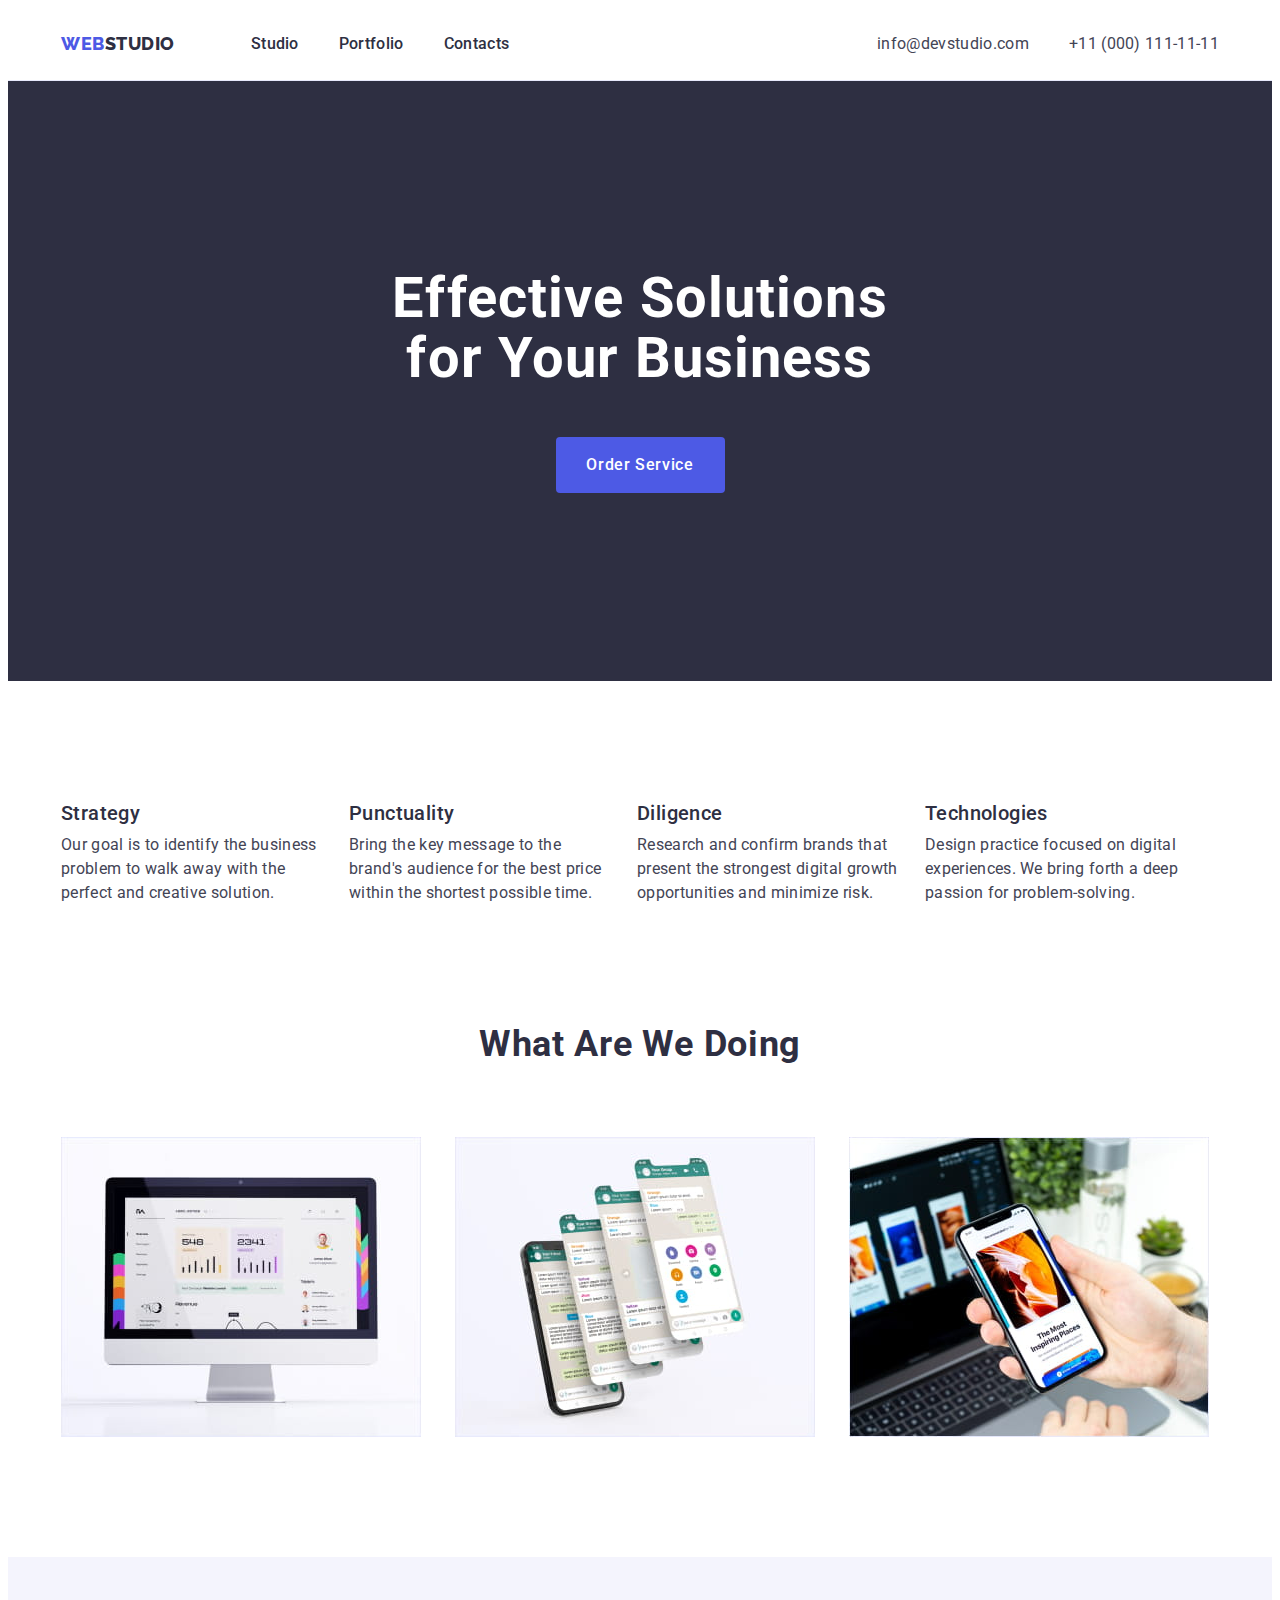
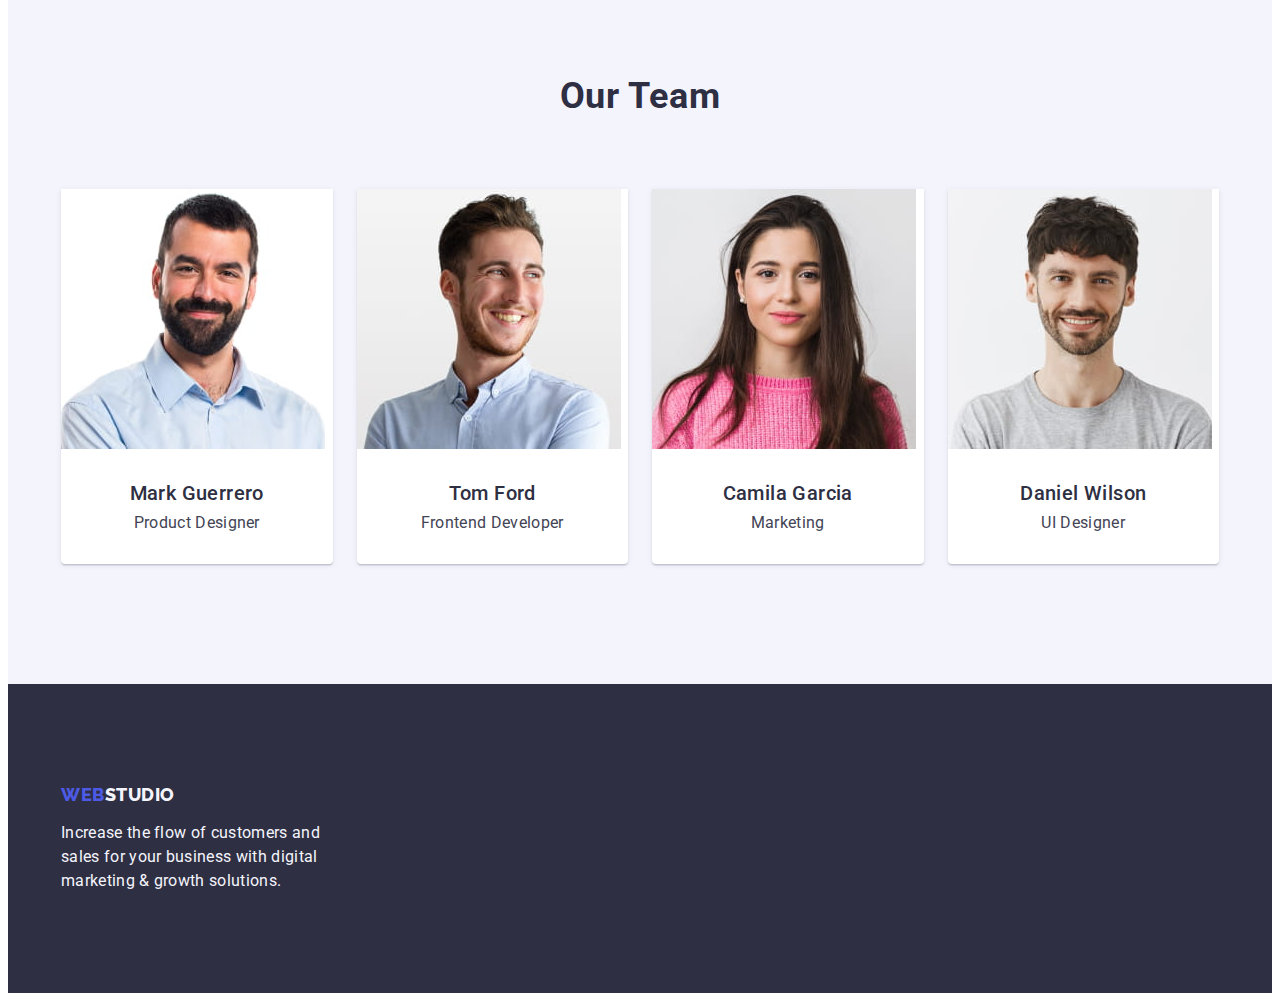
==== index.html @ 59b55475 "Initial commit" ====
<!DOCTYPE html>
<html lang="en">
  <head>
    <meta charset="UTF-8" />
    <meta http-equiv="X-UA-Compatible" content="IE=edge" />
    <meta name="viewport" content="width=device-width, initial-scale=1.0" />
    <title>Effective Solutions for Your Business</title>
    <link
      rel="stylesheet"
      href="https://cdnjs.cloudflare.com/ajax/libs/modern-normalize/1.1.0/modern-normalize.min.css"
      integrity="sha512-wpPYUAdjBVSE4KJnH1VR1HeZfpl1ub8YT/NKx4PuQ5NmX2tKuGu6U/JRp5y+Y8XG2tV+wKQpNHVUX03MfMFn9Q=="
      crossorigin="anonymous"
      referrerpolicy="no-referrer"
    />
    <!-- Font styles -->
    <link rel="preconnect" href="https://fonts.googleapis.com" />
    <link rel="preconnect" href="https://fonts.gstatic.com" crossorigin />
    <link
      href="https://fonts.googleapis.com/css2?family=Raleway:wght@800&family=Roboto:wght@400;500;700;900&display=swap"
      rel="stylesheet"
    />
    <!-- Custom styles -->
    <link rel="stylesheet" href="./css/styles.css" />
  </head>
  <body>
    <!-- Header section -->
    <header class="header-page">
      <div class="container site-nav">
        <nav class="header-nav">
          <a href="./index.html" class="header-nav-logo logo link"
            >Web<span class="logo-part">Studio</span></a
          >
          <ul class="header-nav-menu list">
            <li class="item">
              <a href="./index.html" class="link unit unit-address unit-menu">Studio</a>
            </li>
            <li class="item">
              <a href="./portfolio.html" class="link unit unit-address unit-menu">Portfolio</a>
            </li>
            <li class="item">
              <a href="" class="link unit unit-address unit-menu">Contacts</a>
            </li>
          </ul>
        </nav>
        <address class="unit-info">
          <ul class="list adr-list">
            <li class="item">
              <a href="mailto:info@devstudio.com" class="link unit unit-info-item"
                >info@devstudio.com</a
              >
            </li>
            <li class="item">
              <a href="tel:+110001111111" class="link unit unit-info-item">+11 (000) 111-11-11</a>
            </li>
          </ul>
        </address>
      </div>
    </header>
    <main>
      <!-- Hero section -->
      <section class="hero">
        <div class="container">
          <h1 class="main-header">Effective Solutions for Your Business</h1>
          <button type="button" class="main-btn">Order Service</button>
        </div>
      </section>
      <!-- Benefits section -->
      <section class="benefits">
        <div class="container">
          <h2 class="subtitle visually-hidden"> Our benefits </h2>
          <ul class="list benefits-list">
            <li class="item">
              <h3 class="benefits-title">Strategy</h3>
              <p class="benefit-unit">
                Our goal is to identify the business problem to walk away with the perfect and
                creative solution.
              </p>
            </li>
            <li class="item">
              <h3 class="benefits-title">Punctuality</h3>
              <p class="benefit-unit">
                Bring the key message to the brand's audience for the best price within the shortest
                possible time.
              </p>
            </li>
            <li class="item">
              <h3 class="benefits-title">Diligence</h3>
              <p class="benefit-unit">
                Research and confirm brands that present the strongest digital growth opportunities
                and minimize risk.
              </p>
            </li>
            <li class="item">
              <h3 class="benefits-title">Technologies</h3>
              <p class="benefit-unit">
                Design practice focused on digital experiences. We bring forth a deep passion for
                problem-solving.
              </p>
            </li>
          </ul>
        </div>
      </section>
      <!-- About section -->
      <section class="about">
        <div class="container">
          <h2 class="subtitle">What are we doing</h2>
          <ul class="list about-list">
            <li class="item">
              <img src="./images/about_section/img1.jpg" alt="Monoblock" width="360" height="300" />
            </li>
            <li class="item">
              <img src="./images/about_section/img2.jpg" alt="Phone" width="360" height="300" />
            </li>
            <li class="item">
              <img src="./images/about_section/img3.jpg" alt="Notebook" width="360" height="300" />
            </li>
          </ul>
        </div>
      </section>
      <!-- Team section -->
      <section class="team">
        <div class="container">
          <h2 class="subtitle">Our Team</h2>
          <ul class="list team-list">
            <li class="item">
              <img src="./images/our_team/img1.jpg" alt="Mark Guerrero" width="264" height="260" />
              <div class="team-card">
                <h3 class="photo-name">Mark Guerrero</h3>
                <p class="photo-desc-team">Product Designer</p>
              </div>
            </li>
            <li class="item">
              <img src="./images/our_team/img2.jpg" alt="Tom Ford" width="264" height="260" />
              <div class="team-card">
                <h3 class="photo-name">Tom Ford</h3>
                <p class="photo-desc-team">Frontend Developer</p>
              </div>
            </li>
            <li class="item">
              <img src="./images/our_team/img3.jpg" alt="amila Garcia" width="264" height="260" />
              <div class="team-card">
                <h3 class="photo-name">Camila Garcia</h3>
                <p class="photo-desc-team">Marketing</p>
              </div>
            </li>
            <li class="item">
              <img src="./images/our_team/img4.jpg" alt="Daniel Wilson" width="264" height="260" />
              <div class="team-card">
                <h3 class="photo-name">Daniel Wilson</h3>
                <p class="photo-desc-team">UI Designer</p>
              </div>
            </li>
          </ul>
        </div>
      </section>
    </main>
    <!-- Footer section -->
    <footer class="page-bottom">
      <div class="container">
        <a href="./index.html" class="logo-bottom link"
          >Web<span class="logo-part-bottom">Studio</span></a
        >
        <p class="footer-text">
          Increase the flow of customers and sales for your business with digital marketing & growth
          solutions.
        </p>
      </div>
    </footer>
  </body>
</html>
---- css/styles.css ----
:root {
  /* Fonts */
  --primary-font: 'Roboto', sans-serif;
  --secondary-font: 'Raleway', sans-serif;

  /* Color */
  --main-txt-cl: #434455;
  --subtitle-cl: #2e2f42;
  --logo-part-cl: #4d5ae5;
  --main-bg-cl: #fff;
  --supporting-bg-cl: #2e2f42;
  --secondary-bg-cl: #f4f4fd;
  --main-header-cl: #fff;
  --accent-txt-cl: #404bbf;
  --secondary-fon-color: #e7e9fc;
}

h1,
h2,
h3,
h4,
h5,
h6,
p {
  margin: 0;
}
ul {
  padding: 0;
  margin: 0;
  list-style: none;
}
img {
  display: block;
  max-width: 100%;
}
/* Base styles */
body {
  font-family: 'Roboto', sans-serif;
  font-weight: 400;
  font-size: 16px;
  line-height: 1.5;
  letter-spacing: 0.02em;

  color: var(--main-txt-cl);
  background-color: var(--main-bg-cl);
}

/* Background colors */
.hero {
  padding: 188px 0;
  text-align: center;
  background-color: var(--supporting-bg-cl);
}

.team {
  padding-top: 120px;
  padding-bottom: 120px;
  background-color: var(--secondary-bg-cl);
}

.page-bottom {
  padding-top: 100px;
  padding-bottom: 100px;
  background-color: var(--supporting-bg-cl);
  color: var(--secondary-bg-cl);
}

/* Logo */
.logo {
  display: inline-block;
  text-transform: uppercase;
  font-family: var(--secondary-font);
  font-weight: 800;
  font-size: 18px;
  line-height: 1.17;
  align-items: center;
  letter-spacing: 0.03em;
  color: var(--logo-part-cl);
}

.logo-bottom {
  display: inline-block;
  text-transform: uppercase;
  font-family: var(--secondary-font);
  font-weight: 800;
  font-size: 18px;
  line-height: 1.17;
  align-items: center;
  letter-spacing: 0.03em;
  color: var(--logo-part-cl);
  margin-bottom: 16px;
}
.logo-part {
  color: var(--subtitle-cl);
}

.logo-part-bottom {
  display: inline-block;

  text-transform: uppercase;
  font-family: 'Raleway', sans-serif;
  font-weight: 800;
  font-size: 18px;
  line-height: 1.17;
  letter-spacing: 0.03em;
  color: var(--secondary-bg-cl);
}

/* Menu */
.unit-menu {
  font-weight: 500;
  line-height: 1.5;
  color: var(--subtitle-cl);
  text-decoration: none;
  font-style: normal;
  padding-top: 24px;
  padding-bottom: 24px;
}

.unit-info {
  font-style: normal;
  text-decoration: none;
  color: inherit;
}

.unit-info-item {
  font-style: normal;
  text-decoration: none;
  color: inherit;
}

.unit-info-item:hover,
.unit-info-item:focus,
.unit-menu:hover,
.unit-menu:focus {
  color: var(--accent-txt-cl);
}

/* Benefits */
.benefit-unit {
  width: 264px;
  font-size: 16px;
}

/* Buttons */
.main-btn {
  display: block;
  margin: 0 auto;

  font-family: 'Roboto', sans-serif;
  font-style: normal;
  font-weight: 500;
  font-size: 16px;
  line-height: 1.5;
  letter-spacing: 0.04em;

  background-color: var(--logo-part-cl);
  color: var(--main-bg-cl);

  min-width: 169px;
  height: 56px;
  border: none;
  border-radius: 4px;
  cursor: pointer;
}

.main-btn:hover,
.main-btn:focus {
  background-color: var(--accent-txt-cl);
}

.filter-btn {
  padding: 12px 24px;
  font-family: inherit;
  cursor: pointer;
  background-color: var(--secondary-bg-cl);
  font-weight: 500;
  font-size: 16px;
  line-height: 1.5;
  align-items: center;
  text-align: center;
  letter-spacing: 0.04em;
  color: var(--logo-part-cl);
  border: 1px solid var(--secondary-fon-color);
  border-radius: 4px;
}

.filter-btn:hover,
.filter-btn:focus,
.filter-btn:active {
  border: 1px solid transparent;
  background-color: var(--accent-txt-cl);
  color: var(--main-bg-cl);
}

.list {
  list-style: none;
  padding: 0;
  margin: 0;
}

/* Main content */

.main-header {
  max-width: 496px;
  margin: 0 auto 48px;
  font-weight: 700;
  font-size: 56px;
  line-height: 1.07;
  text-align: center;
  letter-spacing: 0.02em;
  color: var(--main-header-cl);
}

.subtitle {
  margin-bottom: 72px;
  font-weight: 700;
  font-size: 36px;
  line-height: 1.11;
  text-align: center;
  letter-spacing: 0.02em;
  text-transform: capitalize;
  color: var(--subtitle-cl);
}
.benefits-title {
  margin-bottom: 8px;
  font-weight: 500;
  font-size: 20px;
  line-height: 1.2;
  letter-spacing: 0.02em;
  color: var(--subtitle-cl);
}

/* Team */

.photo-name {
  margin-bottom: 8px;
  font-weight: 500;
  font-size: 20px;
  line-height: 1.2;
  text-align: center;
  letter-spacing: 0.02em;
  color: var(--subtitle-cl);
}

.photo-desc-team {
  text-align: center;
}

/* Footer */
.footer-text {
  width: 264px;
  color: #f4f4fd;
  font-size: 16px;
  line-height: 1.5;
  letter-spacing: 0.02em;
}

/* Portfolio */
.portfolio-photo-title {
  color: #2e2f42;
  font-weight: 500;
  font-size: 20px;
  line-height: 1.2;
  letter-spacing: 0.02em;
  margin-bottom: 8px;
}
.portfolio-photo-type {
  font-size: 16px;
  line-height: 1.5;
  letter-spacing: 0.02em;
  color: var(--main-txt-cl);
}

.link {
  text-decoration: none;
}

.container {
  max-width: 1158px;
  padding: 0 15px;
  margin: 0 auto;
}

.header-nav-logo {
  display: block;
  margin-right: 76px;
}

.header-page {
  border-bottom: 1px solid var(--secondary-fon-color);
}

.site-nav {
  display: flex;
  justify-content: space-between;
}

.header-nav {
  display: flex;
  align-items: center;
  margin-right: 332px;
}

.header-nav-menu {
  display: flex;
}

.header-nav-menu .item:not(:last-child) {
  margin-right: 40px;
}
.header-nav-menu.link {
  font-weight: 500;
}
.adr-list {
  display: flex;
}

.adr-list .link {
  display: block;
  padding-top: 24px;
  padding-bottom: 24px;
}

.benefits {
  padding: 120px 0;
}

.benefits-list {
  display: flex;
  /* gap: 24px; */
}

.benefits-list .item:not(:last-child) {
  margin-right: 24px;
}

.benefits-list .item {
  width: calc((100% -72px) / 4);
}

.about {
  padding-bottom: 120px;
}

.about-list {
  display: flex;
  gap: 24px;
}

.about-list .item {
  width: calc((100% - 48px) / 3);
}

.team-list {
  display: flex;
  gap: 24px;
}

.team-list .item {
  width: calc((100% - 72px) / 4);
  background-color: var(--main-bg-cl);

  box-shadow: 0px 1px 6px rgba(46, 47, 66, 0.08), 0px 1px 1px rgba(46, 47, 66, 0.16),
    0px 2px 1px rgba(46, 47, 66, 0.08);
  border-radius: 0px 0px 4px 4px;
}

.team-card {
  padding: 32px 16px;

  font-weight: 400;
  font-size: 16px;
  line-height: 1.2;
  letter-spacing: 0.02em;
  text-align: center;

  color: var(--primary-text-color);
}

.logo-footer {
  display: inline-block;
  margin-bottom: 16px;
  text-transform: uppercase;
  font-family: 'Raleway', sans-serif;
  font-weight: 800;
  font-size: 18px;
  line-height: 1.17;
  letter-spacing: 0.03em;
  color: var(--logo-part-cl);
}

.portfolio {
  padding-top: 96px;
  padding-bottom: 120px;

  background-color: var(--main-bg-cl);
}

.filter-list {
  display: flex;
  justify-content: center;
  gap: 24px;
  margin-bottom: 72px;
}

.works-list {
  display: flex;
  flex-wrap: wrap;
  column-gap: 24px;
  row-gap: 48px;
}

.works-list > .item {
  width: calc((100% - 48px) / 3);
}

.works-info {
  padding: 32px 16px;

  border: 1px solid var(--secondary-fon-color);
  border-top: none;

  background-color: var(--main-header-cl);
}

.adr-list .item:not(:last-child) {
  margin-right: 40px;
}

.visually-hidden {
  position: absolute;
  white-space: nowrap;
  width: 1px;
  height: 1px;
  overflow: hidden;
  border: 0;
  padding: 0;
  clip: rect(0 0 0 0);
  clip-path: inset(50%);
  margin: -1px;
}
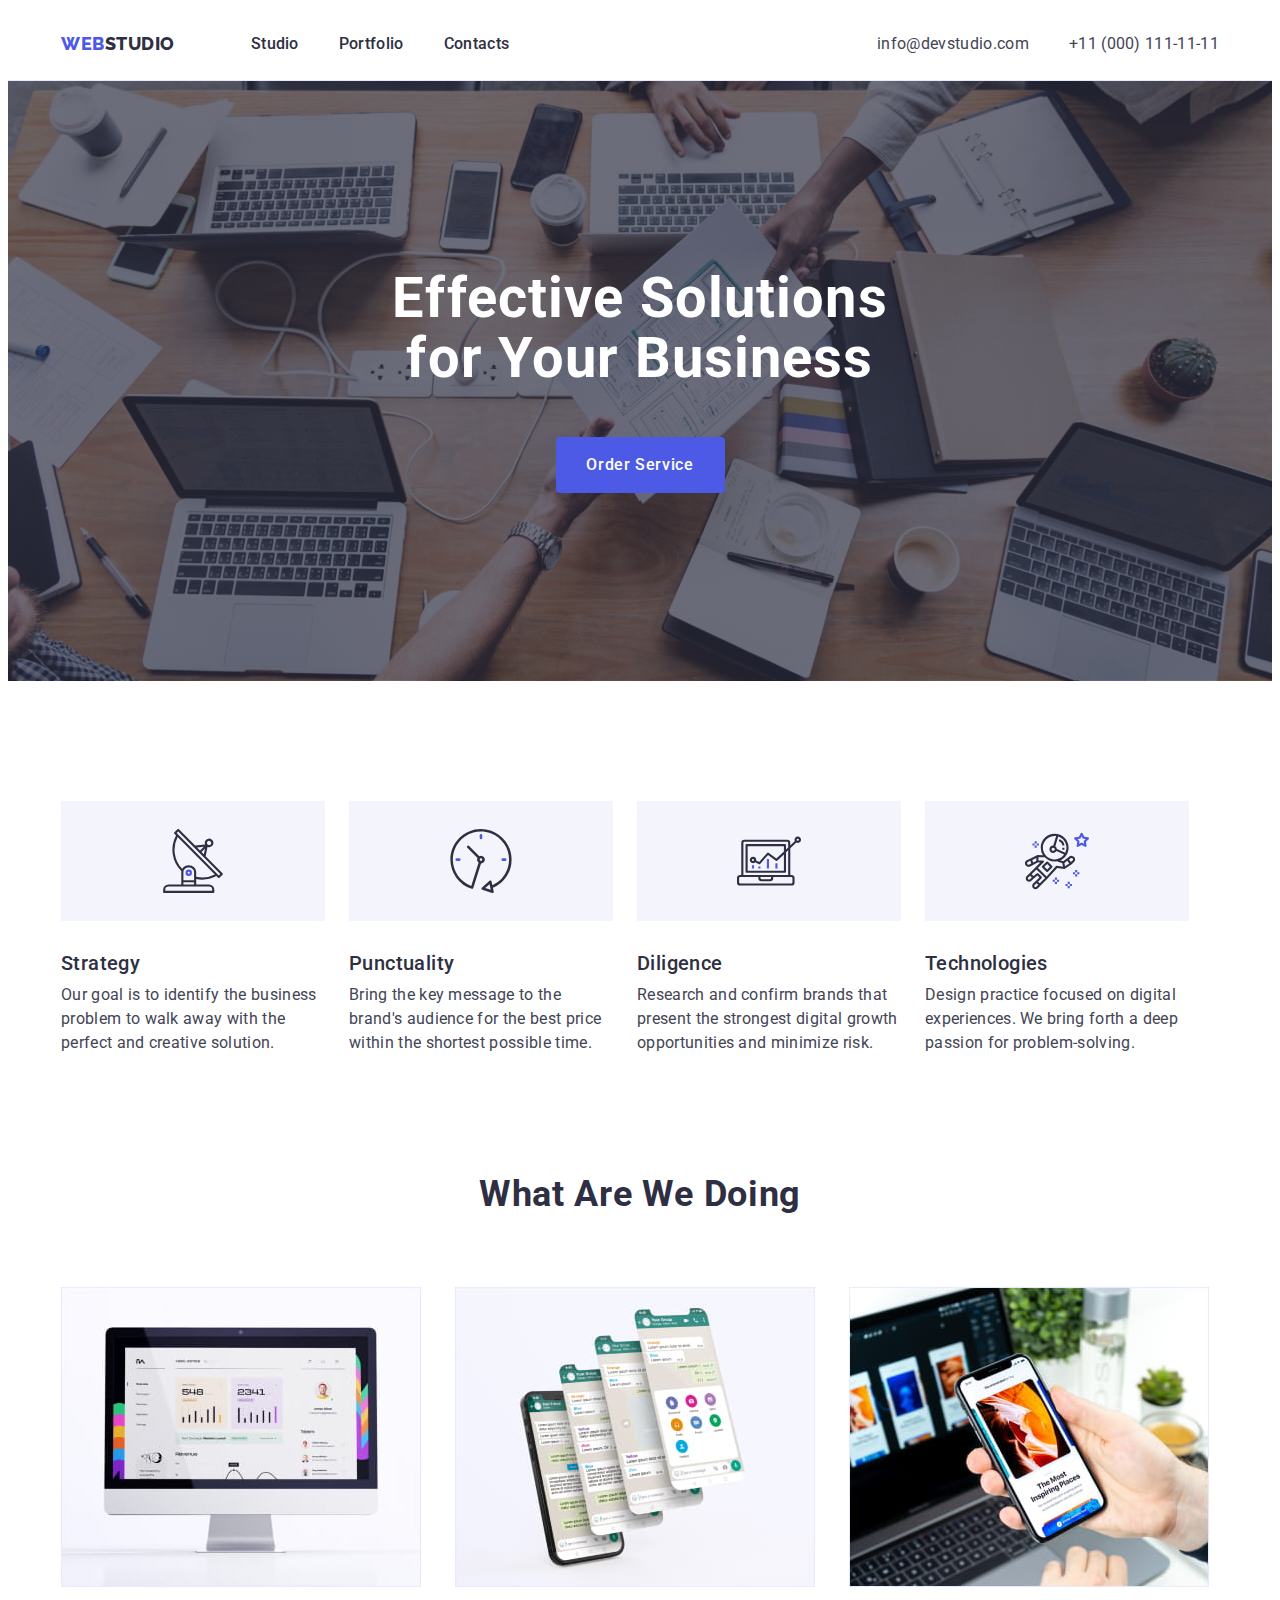
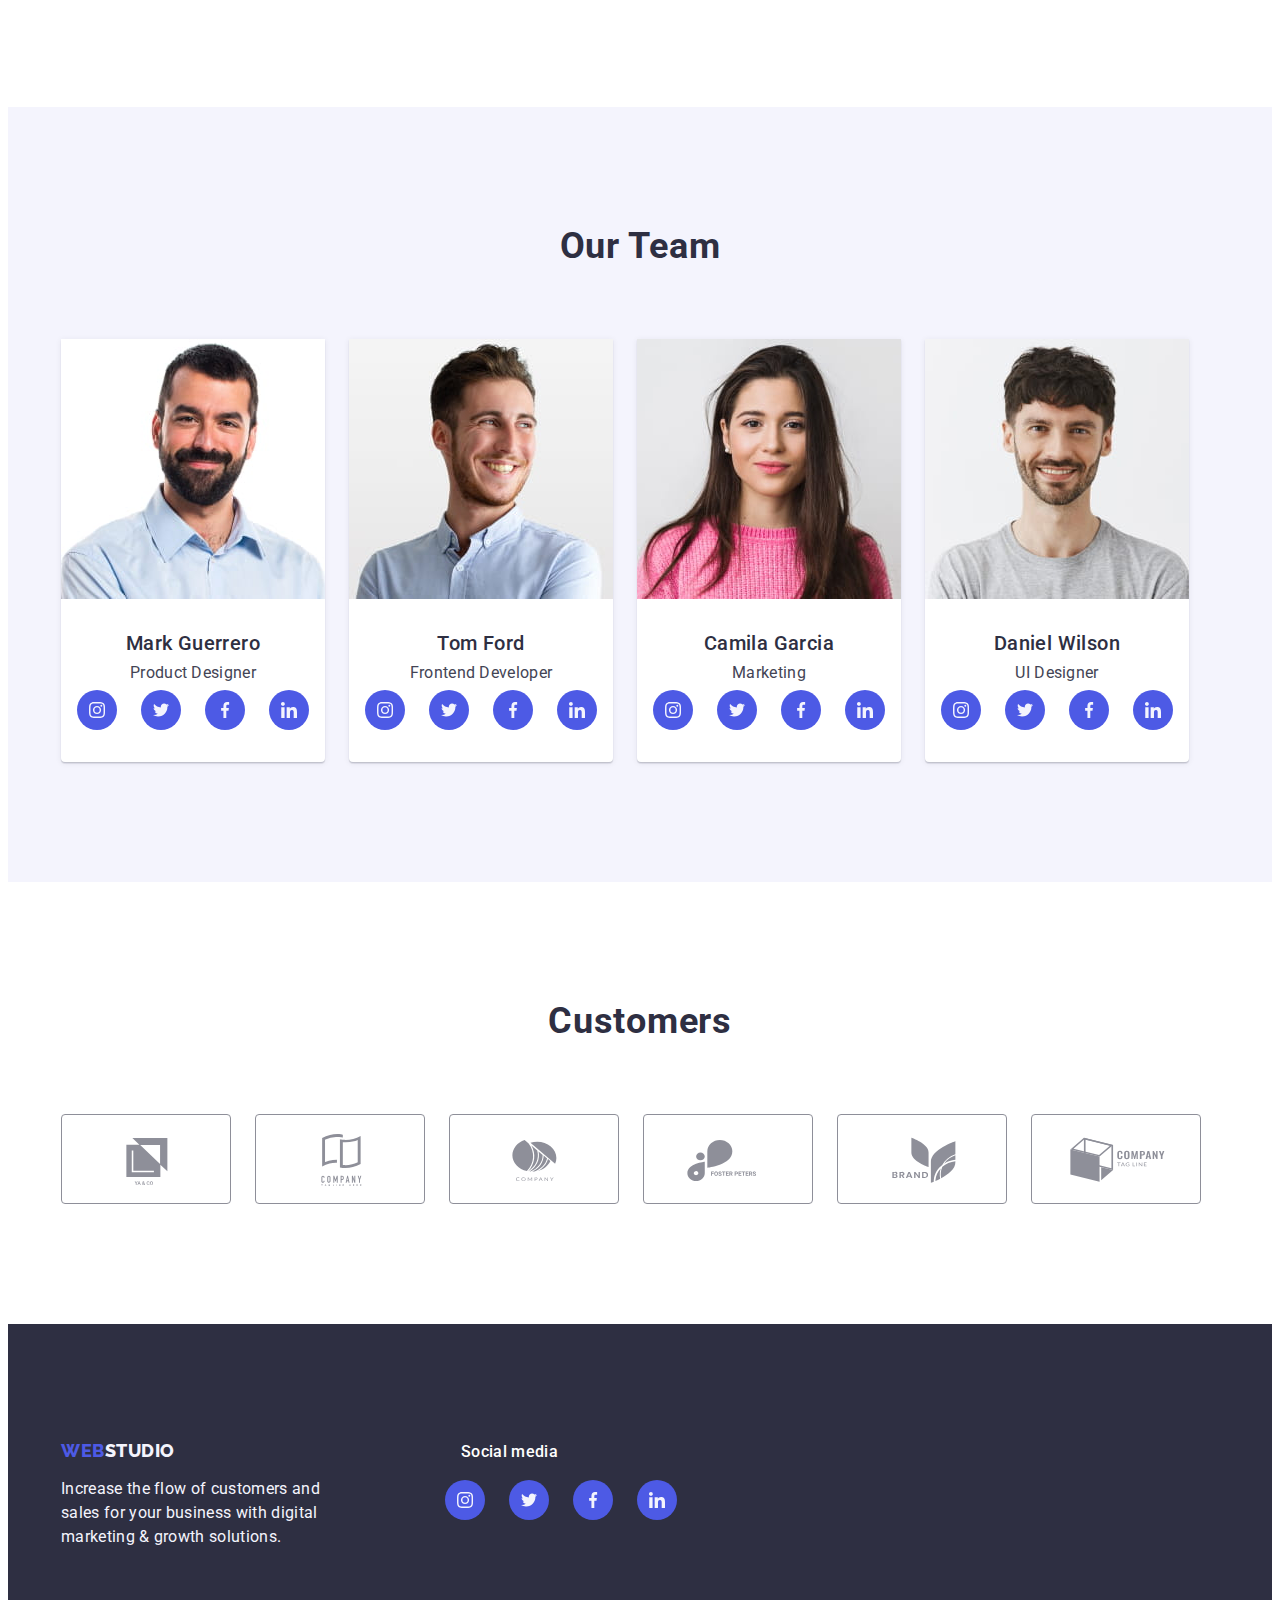
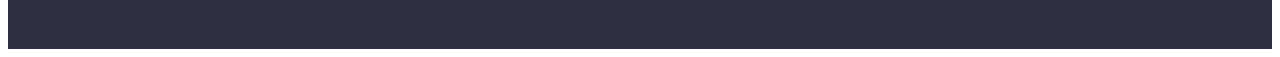
==== commit 8410c394: "update10" ====
--- a/index.html
+++ b/index.html
@@ -70,6 +70,11 @@
           <h2 class="subtitle visually-hidden"> Our benefits </h2>
           <ul class="list benefits-list">
             <li class="item">
+              <div class="features-box">
+                <svg class="benefits-logo" width="64" height="64">
+                  <use href="./images/icons.svg#antenna"></use>
+                </svg>
+              </div>
               <h3 class="benefits-title">Strategy</h3>
               <p class="benefit-unit">
                 Our goal is to identify the business problem to walk away with the perfect and
@@ -77,6 +82,11 @@
               </p>
             </li>
             <li class="item">
+              <div class="features-box">
+                <svg class="benefits-logo" width="64" height="64">
+                  <use href="./images/icons.svg#clock"></use>
+                </svg>
+              </div>
               <h3 class="benefits-title">Punctuality</h3>
               <p class="benefit-unit">
                 Bring the key message to the brand's audience for the best price within the shortest
@@ -84,6 +94,11 @@
               </p>
             </li>
             <li class="item">
+              <div class="features-box">
+                <svg class="benefits-logo" width="64" height="64">
+                  <use href="./images/icons.svg#diagram"></use>
+                </svg>
+              </div>
               <h3 class="benefits-title">Diligence</h3>
               <p class="benefit-unit">
                 Research and confirm brands that present the strongest digital growth opportunities
@@ -91,6 +106,11 @@
               </p>
             </li>
             <li class="item">
+              <div class="features-box">
+                <svg class="benefits-logo" width="64" height="64">
+                  <use href="./images/icons.svg#astronaut"></use>
+                </svg>
+              </div>
               <h3 class="benefits-title">Technologies</h3>
               <p class="benefit-unit">
                 Design practice focused on digital experiences. We bring forth a deep passion for
@@ -122,33 +142,287 @@
         <div class="container">
           <h2 class="subtitle">Our Team</h2>
           <ul class="list team-list">
-            <li class="item">
+            <li class="team-item">
               <img src="./images/our_team/img1.jpg" alt="Mark Guerrero" width="264" height="260" />
               <div class="team-card">
                 <h3 class="photo-name">Mark Guerrero</h3>
                 <p class="photo-desc-team">Product Designer</p>
-              </div>
-            </li>
-            <li class="item">
+                <ul class="social-list">
+                  <li class="socials-item">
+                    <a
+                      class="socials-link link"
+                      href="https://www.instagram.com/"
+                      target="_blank"
+                      rel="noopener noreferrer"
+                      aria-label="Instagram"
+                    >
+                      <svg class="team-social-icon" wight="16" height="16">
+                        <use href="./images/icons.svg#instagram"></use>
+                      </svg>
+                    </a>
+                  </li>
+                  <li class="socials-item">
+                    <a
+                      class="socials-link link"
+                      href="https://twitter.com/"
+                      target="_blank"
+                      rel="noopener noreferrer"
+                      aria-label="Twitter"
+                    >
+                      <svg class="team-social-icon" wight="16" height="16">
+                        <use href="./images/icons.svg#twitter"></use>
+                      </svg>
+                    </a>
+                  </li>
+                  <li class="socials-item">
+                    <a
+                      class="socials-link link"
+                      href="https://www.facebook.com/"
+                      target="_blank"
+                      rel="noopener noreferrer"
+                      aria-label="Facebook"
+                    >
+                      <svg class="team-social-icon" wight="16" height="16">
+                        <use href="./images/icons.svg#facebook"></use>
+                      </svg>
+                    </a>
+                  </li>
+                  <li class="socials-item">
+                    <a
+                      class="socials-link link"
+                      href="https://www.linkedin.com/"
+                      target="_blank"
+                      rel="noopener noreferrer"
+                      aria-label="Linkedin"
+                    >
+                      <svg class="team-social-icon" wight="16" height="16">
+                        <use href="./images/icons.svg#linkedin"></use>
+                      </svg>
+                    </a>
+                  </li>
+                </ul>
+              </div>
+            </li>
+            <li class="team-item">
               <img src="./images/our_team/img2.jpg" alt="Tom Ford" width="264" height="260" />
               <div class="team-card">
                 <h3 class="photo-name">Tom Ford</h3>
                 <p class="photo-desc-team">Frontend Developer</p>
-              </div>
-            </li>
-            <li class="item">
+                <ul class="social-list">
+                  <li class="socials-item">
+                    <a
+                      class="socials-link link"
+                      href="https://www.instagram.com/"
+                      target="_blank"
+                      rel="noopener noreferrer"
+                      aria-label="Instagram"
+                    >
+                      <svg class="team-social-icon" wight="16" height="16">
+                        <use href="./images/icons.svg#instagram"></use>
+                      </svg>
+                    </a>
+                  </li>
+                  <li class="socials-item">
+                    <a
+                      class="socials-link link"
+                      href="https://twitter.com/"
+                      target="_blank"
+                      rel="noopener noreferrer"
+                      aria-label="Twitter"
+                    >
+                      <svg class="team-social-icon" wight="16" height="16">
+                        <use href="./images/icons.svg#twitter"></use>
+                      </svg>
+                    </a>
+                  </li>
+                  <li class="socials-item">
+                    <a
+                      class="socials-link link"
+                      href="https://www.facebook.com/"
+                      target="_blank"
+                      rel="noopener noreferrer"
+                      aria-label="Facebook"
+                    >
+                      <svg class="team-social-icon" wight="16" height="16">
+                        <use href="./images/icons.svg#facebook"></use>
+                      </svg>
+                    </a>
+                  </li>
+                  <li class="socials-item">
+                    <a
+                      class="socials-link link"
+                      href="https://www.linkedin.com/"
+                      target="_blank"
+                      rel="noopener noreferrer"
+                      aria-label="Linkedin"
+                    >
+                      <svg class="team-social-icon" wight="16" height="16">
+                        <use href="./images/icons.svg#linkedin"></use>
+                      </svg>
+                    </a>
+                  </li>
+                </ul>
+              </div>
+            </li>
+            <li class="team-item">
               <img src="./images/our_team/img3.jpg" alt="amila Garcia" width="264" height="260" />
               <div class="team-card">
                 <h3 class="photo-name">Camila Garcia</h3>
                 <p class="photo-desc-team">Marketing</p>
-              </div>
-            </li>
-            <li class="item">
+                <ul class="social-list">
+                  <li class="socials-item">
+                    <a
+                      class="socials-link link"
+                      href="https://www.instagram.com/"
+                      target="_blank"
+                      rel="noopener noreferrer"
+                      aria-label="Instagram"
+                    >
+                      <svg class="team-social-icon" wight="16" height="16">
+                        <use href="./images/icons.svg#instagram"></use>
+                      </svg>
+                    </a>
+                  </li>
+                  <li class="socials-item">
+                    <a
+                      class="socials-link link"
+                      href="https://twitter.com/"
+                      target="_blank"
+                      rel="noopener noreferrer"
+                      aria-label="Twitter"
+                    >
+                      <svg class="team-social-icon" wight="16" height="16">
+                        <use href="./images/icons.svg#twitter"></use>
+                      </svg>
+                    </a>
+                  </li>
+                  <li class="socials-item">
+                    <a
+                      class="socials-link link"
+                      href="https://www.facebook.com/"
+                      target="_blank"
+                      rel="noopener noreferrer"
+                      aria-label="Facebook"
+                    >
+                      <svg class="team-social-icon" wight="16" height="16">
+                        <use href="./images/icons.svg#facebook"></use>
+                      </svg>
+                    </a>
+                  </li>
+                  <li class="socials-item">
+                    <a
+                      class="socials-link link"
+                      href="https://www.linkedin.com/"
+                      target="_blank"
+                      rel="noopener noreferrer"
+                      aria-label="Linkedin"
+                    >
+                      <svg class="team-social-icon" wight="16" height="16">
+                        <use href="./images/icons.svg#linkedin"></use>
+                      </svg>
+                    </a>
+                  </li>
+                </ul>
+              </div>
+            </li>
+            <li class="team-item">
               <img src="./images/our_team/img4.jpg" alt="Daniel Wilson" width="264" height="260" />
               <div class="team-card">
                 <h3 class="photo-name">Daniel Wilson</h3>
                 <p class="photo-desc-team">UI Designer</p>
-              </div>
+                <ul class="social-list">
+                  <li class="socials-item">
+                    <a
+                      class="socials-link link"
+                      href="https://www.instagram.com/"
+                      target="_blank"
+                      rel="noopener noreferrer"
+                      aria-label="Instagram"
+                    >
+                      <svg class="team-social-icon" wight="16" height="16">
+                        <use href="./images/icons.svg#instagram"></use>
+                      </svg>
+                    </a>
+                  </li>
+                  <li class="socials-item">
+                    <a
+                      class="socials-link link"
+                      href="https://twitter.com/"
+                      target="_blank"
+                      rel="noopener noreferrer"
+                      aria-label="Twitter"
+                    >
+                      <svg class="team-social-icon" wight="16" height="16">
+                        <use href="./images/icons.svg#twitter"></use>
+                      </svg>
+                    </a>
+                  </li>
+                  <li class="socials-item">
+                    <a
+                      class="socials-link link"
+                      href="https://www.facebook.com/"
+                      target="_blank"
+                      rel="noopener noreferrer"
+                      aria-label="Facebook"
+                    >
+                      <svg class="team-social-icon" wight="16" height="16">
+                        <use href="./images/icons.svg#facebook"></use>
+                      </svg>
+                    </a>
+                  </li>
+                  <li class="socials-item">
+                    <a
+                      class="socials-link link"
+                      href="https://www.linkedin.com/"
+                      target="_blank"
+                      rel="noopener noreferrer"
+                      aria-label="Linkedin"
+                    >
+                      <svg class="team-social-icon" wight="16" height="16">
+                        <use href="./images/icons.svg#linkedin"></use>
+                      </svg>
+                    </a>
+                  </li>
+                </ul>
+              </div>
+            </li>
+          </ul>
+        </div>
+      </section>
+      <!-- Customers section -->
+      <section class="customers-section">
+        <div class="container">
+          <h2 class="subtitle">Customers</h2>
+          <ul class="customers-list">
+            <li class="customers-item">
+              <svg class="customers-item-link" wight="104" height="56">
+                <use href="./images/icons.svg#logo1"></use>
+              </svg>
+            </li>
+            <li class="customers-item">
+              <svg class="customers-item-link" wight="104" height="56">
+                <use href="./images/icons.svg#logo2"></use>
+              </svg>
+            </li>
+            <li class="customers-item">
+              <svg class="customers-item-link" wight="104" height="56">
+                <use href="./images/icons.svg#logo3"></use>
+              </svg>
+            </li>
+            <li class="customers-item">
+              <svg class="customers-item-link" wight="104" height="56">
+                <use href="./images/icons.svg#logo4"></use>
+              </svg>
+            </li>
+            <li class="customers-item">
+              <svg class="customers-item-link" wight="104" height="56">
+                <use href="./images/icons.svg#logo5"></use>
+              </svg>
+            </li>
+            <li class="customers-item">
+              <svg class="customers-item-link" wight="104" height="56">
+                <use href="./images/icons.svg#logo6"></use>
+              </svg>
             </li>
           </ul>
         </div>
@@ -156,14 +430,73 @@
     </main>
     <!-- Footer section -->
     <footer class="page-bottom">
-      <div class="container">
-        <a href="./index.html" class="logo-bottom link"
-          >Web<span class="logo-part-bottom">Studio</span></a
-        >
-        <p class="footer-text">
-          Increase the flow of customers and sales for your business with digital marketing & growth
-          solutions.
-        </p>
+      <div class="footer-container container">
+        <div class="footer-info">
+          <a href="./index.html" class="logo-bottom link"
+            >Web<span class="logo-part-bottom">Studio</span></a
+          >
+          <p class="footer-text">
+            Increase the flow of customers and sales for your business with digital marketing &
+            growth solutions.
+          </p>
+        </div>
+        <div>
+          <h3 class="footer-social">Social media </h3>
+          <ul class="social-list">
+            <li class="socials-item">
+              <a
+                class="socials-link link"
+                href="https://www.instagram.com/"
+                target="_blank"
+                rel="noopener noreferrer"
+                aria-label="Instagram"
+              >
+                <svg class="team-social-icon" wight="16" height="16">
+                  <use href="./images/icons.svg#instagram"></use>
+                </svg>
+              </a>
+            </li>
+            <li class="socials-item">
+              <a
+                class="socials-link link"
+                href="https://twitter.com/"
+                target="_blank"
+                rel="noopener noreferrer"
+                aria-label="Twitter"
+              >
+                <svg class="team-social-icon" wight="16" height="16">
+                  <use href="./images/icons.svg#twitter"></use>
+                </svg>
+              </a>
+            </li>
+            <li class="socials-item">
+              <a
+                class="socials-link link"
+                href="https://www.facebook.com/"
+                target="_blank"
+                rel="noopener noreferrer"
+                aria-label="Facebook"
+              >
+                <svg class="team-social-icon" wight="16" height="16">
+                  <use href="./images/icons.svg#facebook"></use>
+                </svg>
+              </a>
+            </li>
+            <li class="socials-item">
+              <a
+                class="socials-link link"
+                href="https://www.linkedin.com/"
+                target="_blank"
+                rel="noopener noreferrer"
+                aria-label="Linkedin"
+              >
+                <svg class="team-social-icon" wight="16" height="16">
+                  <use href="./images/icons.svg#linkedin"></use>
+                </svg>
+              </a>
+            </li>
+          </ul>
+        </div>
       </div>
     </footer>
   </body>
--- a/css/styles.css
+++ b/css/styles.css
@@ -13,6 +13,8 @@
   --main-header-cl: #fff;
   --accent-txt-cl: #404bbf;
   --secondary-fon-color: #e7e9fc;
+  --secondary-icon-color: #31d0aa;
+  --gray-icon: #8e8f99;
 }
 
 h1,
@@ -47,9 +49,17 @@
 
 /* Background colors */
 .hero {
+  max-width: 1440px;
+  margin: auto;
+  margin-right: auto;
   padding: 188px 0;
   text-align: center;
   background-color: var(--supporting-bg-cl);
+  background-image: linear-gradient(to right, rgba(46, 47, 66, 0.7), rgba(46, 47, 66, 0.7)),
+    url(../images/hero/peopleoffice.jpg);
+  background-repeat: no-repeat;
+  background-position: center;
+  background-size: cover;
 }
 
 .team {
@@ -167,6 +177,7 @@
 .main-btn:hover,
 .main-btn:focus {
   background-color: var(--accent-txt-cl);
+  box-shadow: 0px 4px 4px rgba(0, 0, 0, 0.15);
 }
 
 .filter-btn {
@@ -191,6 +202,8 @@
   border: 1px solid transparent;
   background-color: var(--accent-txt-cl);
   color: var(--main-bg-cl);
+  box-shadow: 0px 3px 1px rgba(0, 0, 0, 0.1), 0px 2px 1px rgba(0, 0, 0, 0.08),
+    0px 2px 2px rgba(0, 0, 0, 0.12);
 }
 
 .list {
@@ -245,6 +258,7 @@
 
 .photo-desc-team {
   text-align: center;
+  margin-bottom: 8px;
 }
 
 /* Footer */
@@ -357,8 +371,8 @@
   gap: 24px;
 }
 
-.team-list .item {
-  width: calc((100% - 72px) / 4);
+.team-item {
+  width: 264px;
   background-color: var(--main-bg-cl);
 
   box-shadow: 0px 1px 6px rgba(46, 47, 66, 0.08), 0px 1px 1px rgba(46, 47, 66, 0.16),
@@ -367,8 +381,8 @@
 }
 
 .team-card {
-  padding: 32px 16px;
-
+  padding-top: 32px;
+  padding-bottom: 32px;
   font-weight: 400;
   font-size: 16px;
   line-height: 1.2;
@@ -440,3 +454,102 @@
   clip-path: inset(50%);
   margin: -1px;
 }
+
+.works-list .item:hover,
+.works-list .item:focus {
+  box-shadow: 0px 1px 6px rgba(46, 47, 66, 0.08), 0px 1px 1px rgba(46, 47, 66, 0.16),
+    0px 2px 1px rgba(46, 47, 66, 0.08);
+}
+
+.features-box {
+  display: flex;
+  align-items: center;
+  justify-content: center;
+  width: 100%;
+  height: 120px;
+  background-color: var(--secondary-bg-cl);
+  margin-bottom: 30px;
+}
+
+.socials-item {
+  width: 40px;
+  height: 40px;
+}
+
+.socials-link {
+  display: flex;
+  align-items: center;
+  justify-content: center;
+  width: 100%;
+  height: 100%;
+  border-radius: 50%;
+  background-color: var(--logo-part-cl);
+}
+
+.socials-link:hover,
+.socials-link:focus {
+  background-color: var(--secondary-icon-color);
+}
+
+.team-social-icon {
+  fill: var(--secondary-bg-cl);
+}
+
+.social-list {
+  display: flex;
+  gap: 24px;
+  justify-content: center;
+}
+
+.footer-social {
+  font-weight: 500;
+  font-size: 16px;
+  line-height: 24px;
+  letter-spacing: 0.02em;
+  color: var(--main-bg-cl);
+  padding: 16px;
+}
+
+.footer-container {
+  display: flex;
+  gap: 120px;
+  align-items: baseline;
+}
+
+.footer-info {
+}
+
+.customers-section {
+  padding-top: 120px;
+  padding-bottom: 120px;
+}
+
+.customers-item-link {
+  fill: var(--gray-icon);
+}
+
+.customers-list {
+  display: flex;
+  gap: 24px;
+}
+
+.customers-item {
+  width: 168px;
+  height: 88px;
+  display: flex;
+  align-items: center;
+  justify-content: center;
+  border-style: solid;
+  border: 1px solid var(--gray-icon);
+  border-radius: 4px;
+}
+
+.customers-item:hover,
+.customers-item:focus {
+  border: 1px solid var(--accent-txt-cl);
+}
+
+.customers-item-link:hover,
+.customers-item-link:focus {
+  fill: var(--accent-txt-cl);
+}
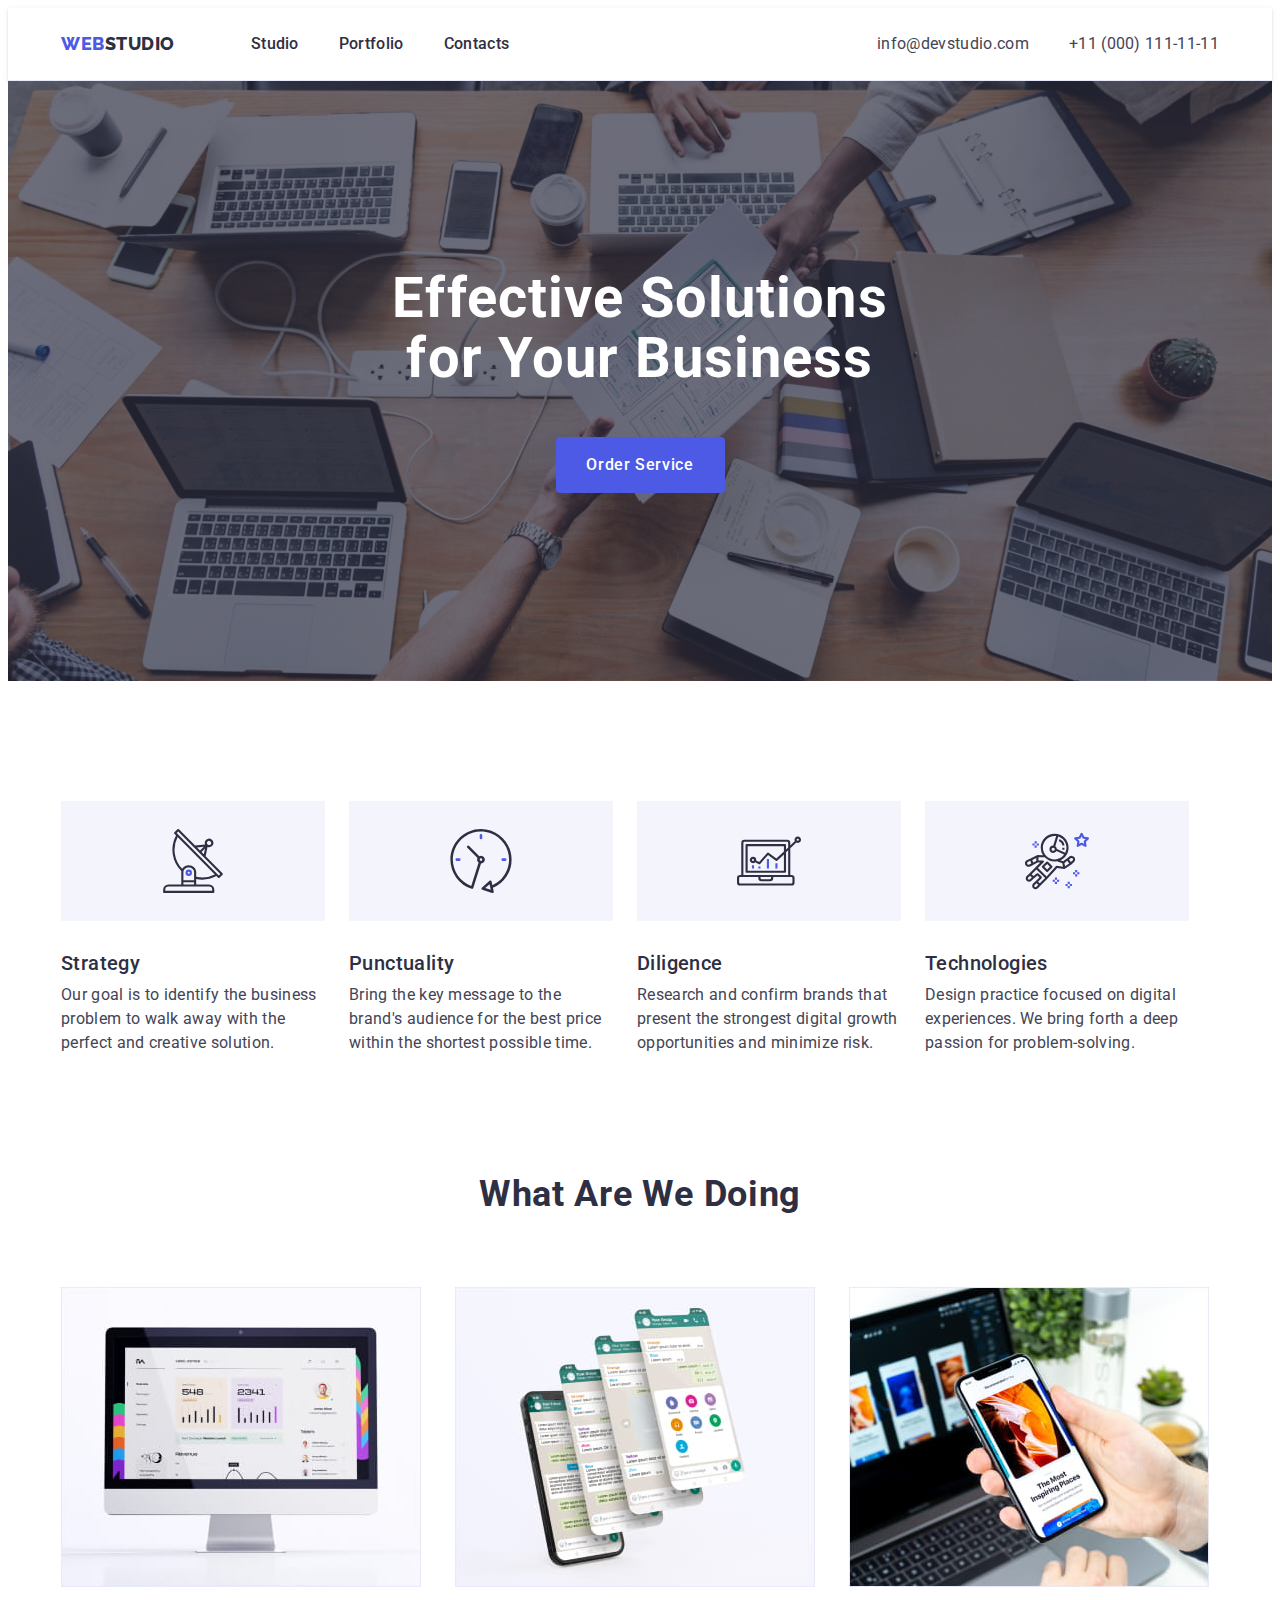
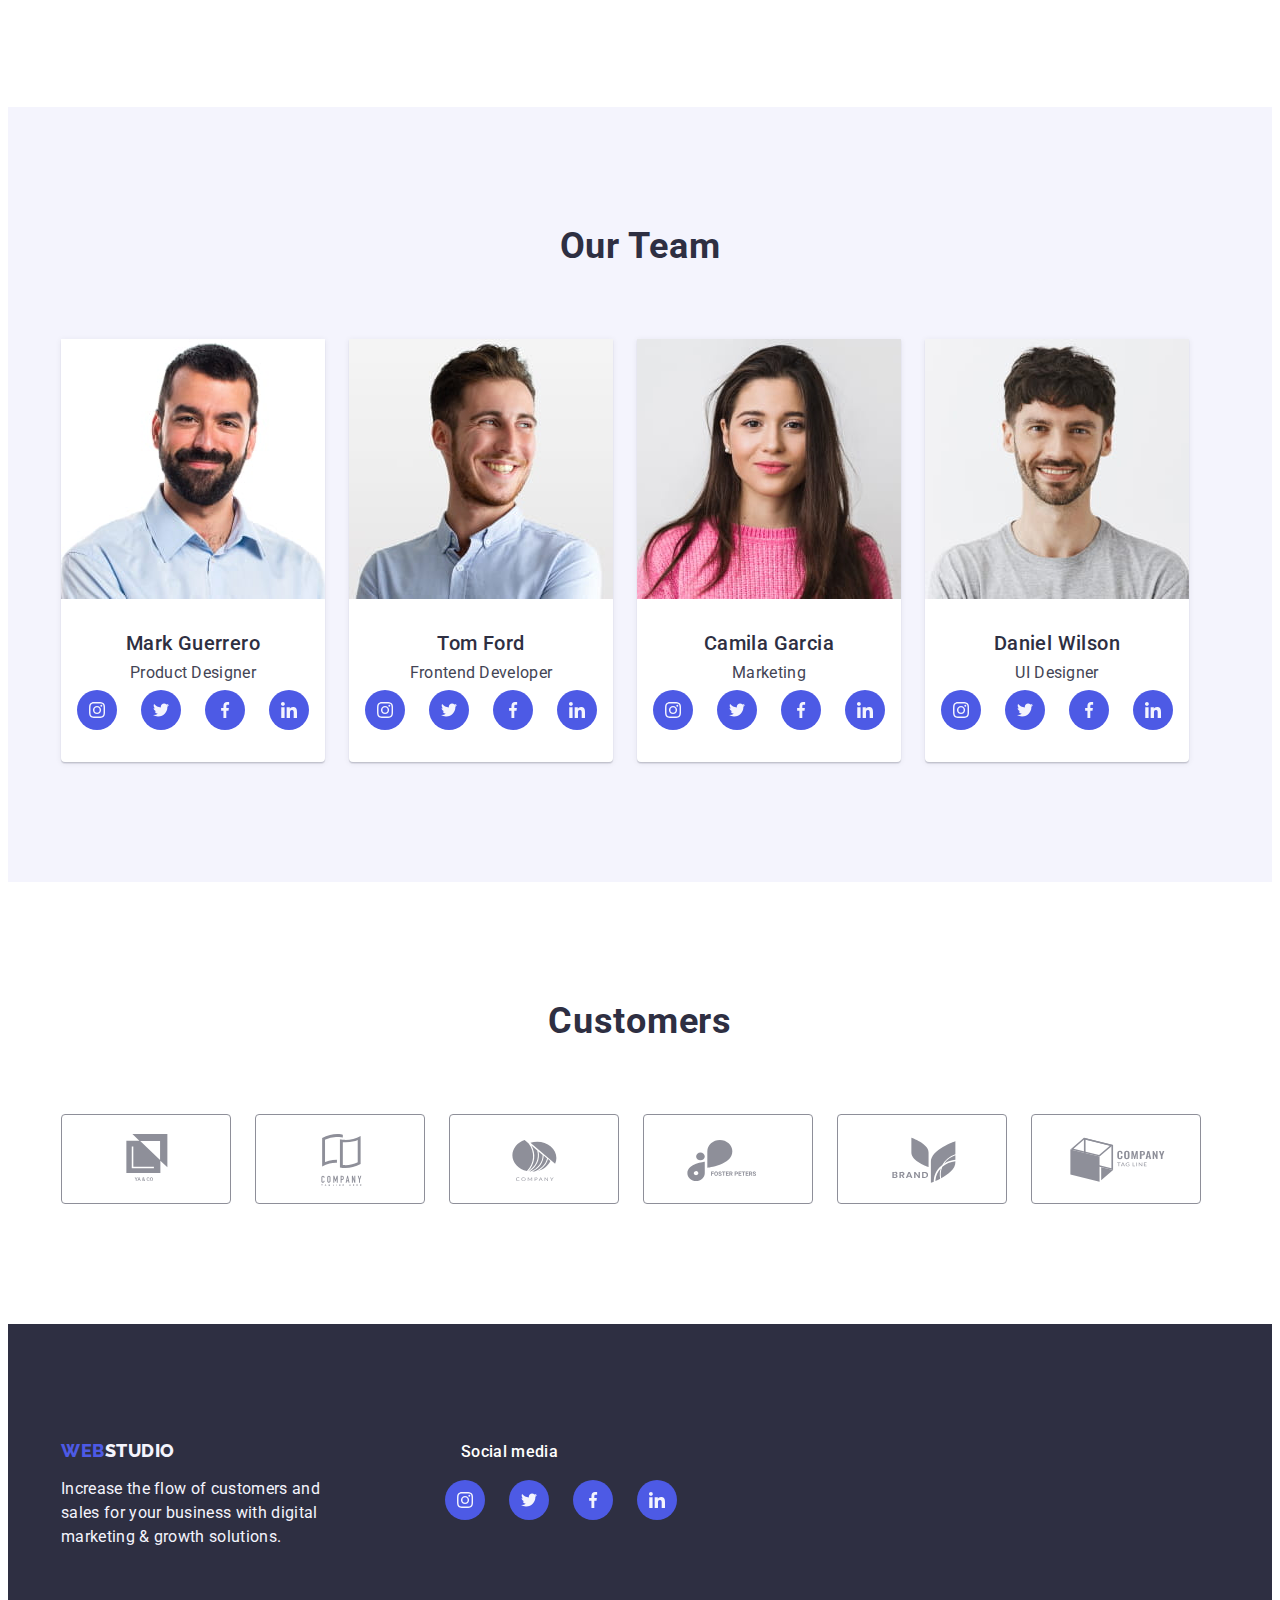
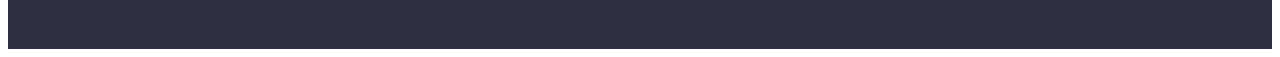
==== commit 91cad7a7: "update11" ====
--- a/index.html
+++ b/index.html
@@ -156,7 +156,7 @@
                       rel="noopener noreferrer"
                       aria-label="Instagram"
                     >
-                      <svg class="team-social-icon" wight="16" height="16">
+                      <svg class="team-social-icon" width="16" height="16">
                         <use href="./images/icons.svg#instagram"></use>
                       </svg>
                     </a>
@@ -169,7 +169,7 @@
                       rel="noopener noreferrer"
                       aria-label="Twitter"
                     >
-                      <svg class="team-social-icon" wight="16" height="16">
+                      <svg class="team-social-icon" width="16" height="16">
                         <use href="./images/icons.svg#twitter"></use>
                       </svg>
                     </a>
@@ -182,7 +182,7 @@
                       rel="noopener noreferrer"
                       aria-label="Facebook"
                     >
-                      <svg class="team-social-icon" wight="16" height="16">
+                      <svg class="team-social-icon" width="16" height="16">
                         <use href="./images/icons.svg#facebook"></use>
                       </svg>
                     </a>
@@ -195,7 +195,7 @@
                       rel="noopener noreferrer"
                       aria-label="Linkedin"
                     >
-                      <svg class="team-social-icon" wight="16" height="16">
+                      <svg class="team-social-icon" width="16" height="16">
                         <use href="./images/icons.svg#linkedin"></use>
                       </svg>
                     </a>
@@ -217,7 +217,7 @@
                       rel="noopener noreferrer"
                       aria-label="Instagram"
                     >
-                      <svg class="team-social-icon" wight="16" height="16">
+                      <svg class="team-social-icon" width="16" height="16">
                         <use href="./images/icons.svg#instagram"></use>
                       </svg>
                     </a>
@@ -230,7 +230,7 @@
                       rel="noopener noreferrer"
                       aria-label="Twitter"
                     >
-                      <svg class="team-social-icon" wight="16" height="16">
+                      <svg class="team-social-icon" width="16" height="16">
                         <use href="./images/icons.svg#twitter"></use>
                       </svg>
                     </a>
@@ -243,7 +243,7 @@
                       rel="noopener noreferrer"
                       aria-label="Facebook"
                     >
-                      <svg class="team-social-icon" wight="16" height="16">
+                      <svg class="team-social-icon" width="16" height="16">
                         <use href="./images/icons.svg#facebook"></use>
                       </svg>
                     </a>
@@ -256,7 +256,7 @@
                       rel="noopener noreferrer"
                       aria-label="Linkedin"
                     >
-                      <svg class="team-social-icon" wight="16" height="16">
+                      <svg class="team-social-icon" width="16" height="16">
                         <use href="./images/icons.svg#linkedin"></use>
                       </svg>
                     </a>
@@ -278,7 +278,7 @@
                       rel="noopener noreferrer"
                       aria-label="Instagram"
                     >
-                      <svg class="team-social-icon" wight="16" height="16">
+                      <svg class="team-social-icon" width="16" height="16">
                         <use href="./images/icons.svg#instagram"></use>
                       </svg>
                     </a>
@@ -291,7 +291,7 @@
                       rel="noopener noreferrer"
                       aria-label="Twitter"
                     >
-                      <svg class="team-social-icon" wight="16" height="16">
+                      <svg class="team-social-icon" width="16" height="16">
                         <use href="./images/icons.svg#twitter"></use>
                       </svg>
                     </a>
@@ -304,7 +304,7 @@
                       rel="noopener noreferrer"
                       aria-label="Facebook"
                     >
-                      <svg class="team-social-icon" wight="16" height="16">
+                      <svg class="team-social-icon" width="16" height="16">
                         <use href="./images/icons.svg#facebook"></use>
                       </svg>
                     </a>
@@ -317,7 +317,7 @@
                       rel="noopener noreferrer"
                       aria-label="Linkedin"
                     >
-                      <svg class="team-social-icon" wight="16" height="16">
+                      <svg class="team-social-icon" width="16" height="16">
                         <use href="./images/icons.svg#linkedin"></use>
                       </svg>
                     </a>
@@ -339,7 +339,7 @@
                       rel="noopener noreferrer"
                       aria-label="Instagram"
                     >
-                      <svg class="team-social-icon" wight="16" height="16">
+                      <svg class="team-social-icon" width="16" height="16">
                         <use href="./images/icons.svg#instagram"></use>
                       </svg>
                     </a>
@@ -352,7 +352,7 @@
                       rel="noopener noreferrer"
                       aria-label="Twitter"
                     >
-                      <svg class="team-social-icon" wight="16" height="16">
+                      <svg class="team-social-icon" width="16" height="16">
                         <use href="./images/icons.svg#twitter"></use>
                       </svg>
                     </a>
@@ -365,7 +365,7 @@
                       rel="noopener noreferrer"
                       aria-label="Facebook"
                     >
-                      <svg class="team-social-icon" wight="16" height="16">
+                      <svg class="team-social-icon" width="16" height="16">
                         <use href="./images/icons.svg#facebook"></use>
                       </svg>
                     </a>
@@ -378,7 +378,7 @@
                       rel="noopener noreferrer"
                       aria-label="Linkedin"
                     >
-                      <svg class="team-social-icon" wight="16" height="16">
+                      <svg class="team-social-icon" width="16" height="16">
                         <use href="./images/icons.svg#linkedin"></use>
                       </svg>
                     </a>
@@ -395,32 +395,35 @@
           <h2 class="subtitle">Customers</h2>
           <ul class="customers-list">
             <li class="customers-item">
-              <svg class="customers-item-link" wight="104" height="56">
+              <a href=""
+              class="customers-item-link">
+              <svg class="customers-item-icon" width="104" height="56">
                 <use href="./images/icons.svg#logo1"></use>
+              </a>
               </svg>
             </li>
             <li class="customers-item">
-              <svg class="customers-item-link" wight="104" height="56">
+              <svg class="customers-item-link" width="104" height="56">
                 <use href="./images/icons.svg#logo2"></use>
               </svg>
             </li>
             <li class="customers-item">
-              <svg class="customers-item-link" wight="104" height="56">
+              <svg class="customers-item-link" width="104" height="56">
                 <use href="./images/icons.svg#logo3"></use>
               </svg>
             </li>
             <li class="customers-item">
-              <svg class="customers-item-link" wight="104" height="56">
+              <svg class="customers-item-link" width="104" height="56">
                 <use href="./images/icons.svg#logo4"></use>
               </svg>
             </li>
             <li class="customers-item">
-              <svg class="customers-item-link" wight="104" height="56">
+              <svg class="customers-item-link" width="104" height="56">
                 <use href="./images/icons.svg#logo5"></use>
               </svg>
             </li>
             <li class="customers-item">
-              <svg class="customers-item-link" wight="104" height="56">
+              <svg class="customers-item-link" width="104" height="56">
                 <use href="./images/icons.svg#logo6"></use>
               </svg>
             </li>
@@ -441,7 +444,7 @@
           </p>
         </div>
         <div>
-          <h3 class="footer-social">Social media </h3>
+          <p class="footer-social">Social media </p>
           <ul class="social-list">
             <li class="socials-item">
               <a
@@ -451,7 +454,7 @@
                 rel="noopener noreferrer"
                 aria-label="Instagram"
               >
-                <svg class="team-social-icon" wight="16" height="16">
+                <svg class="team-social-icon" width="16" height="16">
                   <use href="./images/icons.svg#instagram"></use>
                 </svg>
               </a>
@@ -464,7 +467,7 @@
                 rel="noopener noreferrer"
                 aria-label="Twitter"
               >
-                <svg class="team-social-icon" wight="16" height="16">
+                <svg class="team-social-icon" width="16" height="16">
                   <use href="./images/icons.svg#twitter"></use>
                 </svg>
               </a>
@@ -477,7 +480,7 @@
                 rel="noopener noreferrer"
                 aria-label="Facebook"
               >
-                <svg class="team-social-icon" wight="16" height="16">
+                <svg class="team-social-icon" width="16" height="16">
                   <use href="./images/icons.svg#facebook"></use>
                 </svg>
               </a>
@@ -490,7 +493,7 @@
                 rel="noopener noreferrer"
                 aria-label="Linkedin"
               >
-                <svg class="team-social-icon" wight="16" height="16">
+                <svg class="team-social-icon" width="16" height="16">
                   <use href="./images/icons.svg#linkedin"></use>
                 </svg>
               </a>
--- a/css/styles.css
+++ b/css/styles.css
@@ -303,6 +303,8 @@
 
 .header-page {
   border-bottom: 1px solid var(--secondary-fon-color);
+  box-shadow: 0px 2px 1px rgba(46, 47, 66, 0.08), 0px 1px 1px rgba(46, 47, 66, 0.16),
+    0px 1px 6px rgba(46, 47, 66, 0.08);
 }
 
 .site-nav {
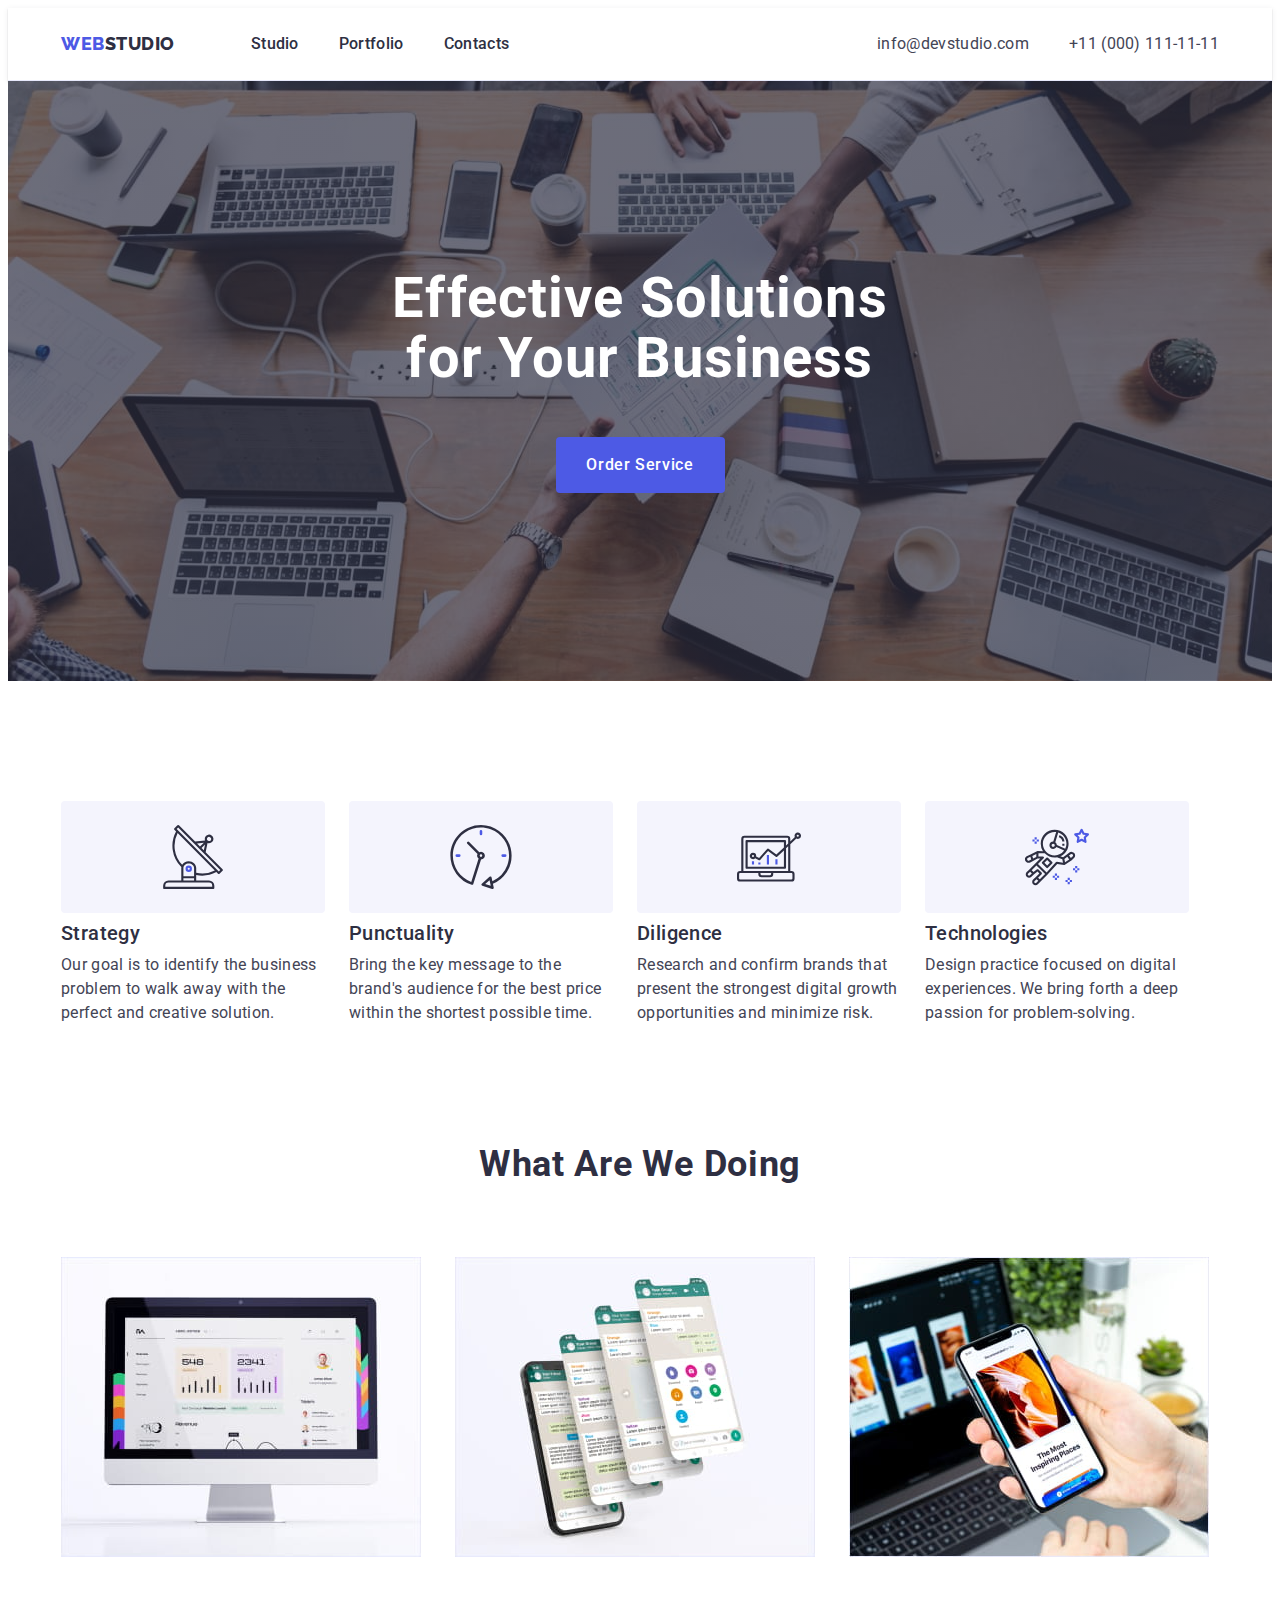
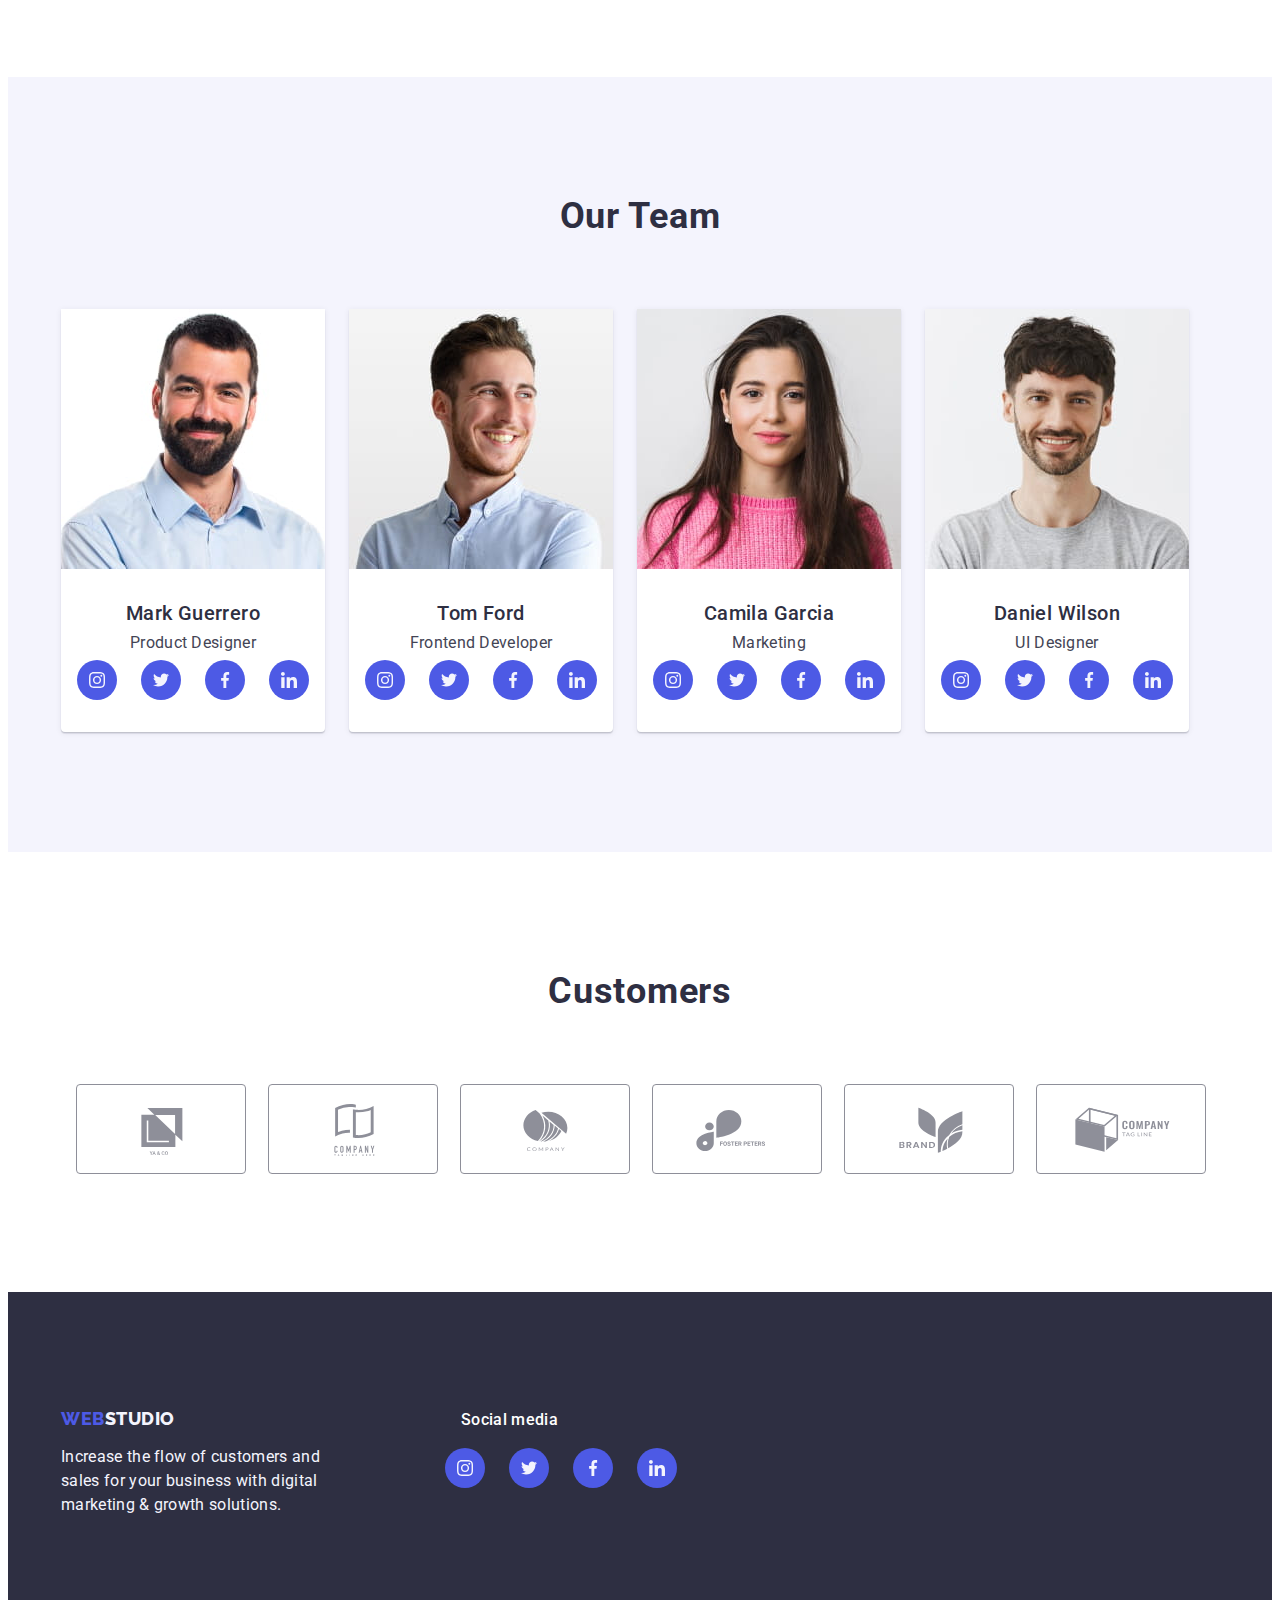
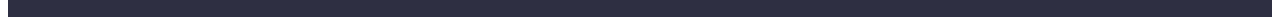
==== commit 1cfcef10: "update12" ====
--- a/index.html
+++ b/index.html
@@ -392,40 +392,49 @@
       <!-- Customers section -->
       <section class="customers-section">
         <div class="container">
-          <h2 class="subtitle">Customers</h2>
+          <h2 class="customers-subtitle">Customers</h2>
           <ul class="customers-list">
             <li class="customers-item">
-              <a href=""
-              class="customers-item-link">
-              <svg class="customers-item-icon" width="104" height="56">
-                <use href="./images/icons.svg#logo1"></use>
-              </a>
-              </svg>
+              <a href="" class="customers-item-link">
+                <svg class="customers-item-icon" width="104" height="56">
+                  <use href="./images/icons.svg#logo1"></use>
+                </svg>
+              </a>
             </li>
             <li class="customers-item">
-              <svg class="customers-item-link" width="104" height="56">
-                <use href="./images/icons.svg#logo2"></use>
-              </svg>
+              <a href="" class="customers-item-link">
+                <svg class="customers-item-icon" width="104" height="56">
+                  <use href="./images/icons.svg#logo2"></use>
+                </svg>
+              </a>
             </li>
             <li class="customers-item">
-              <svg class="customers-item-link" width="104" height="56">
-                <use href="./images/icons.svg#logo3"></use>
-              </svg>
+              <a href="" class="customers-item-link">
+                <svg class="customers-item-icon" width="104" height="56">
+                  <use href="./images/icons.svg#logo3"></use>
+                </svg>
+              </a>
             </li>
             <li class="customers-item">
-              <svg class="customers-item-link" width="104" height="56">
-                <use href="./images/icons.svg#logo4"></use>
-              </svg>
+              <a href="" class="customers-item-link">
+                <svg class="customers-item-icon" width="104" height="56">
+                  <use href="./images/icons.svg#logo4"></use>
+                </svg>
+              </a>
             </li>
             <li class="customers-item">
-              <svg class="customers-item-link" width="104" height="56">
-                <use href="./images/icons.svg#logo5"></use>
-              </svg>
+              <a href="" class="customers-item-link">
+                <svg class="customers-item-icon" width="104" height="56">
+                  <use href="./images/icons.svg#logo5"></use>
+                </svg>
+              </a>
             </li>
             <li class="customers-item">
-              <svg class="customers-item-link" width="104" height="56">
-                <use href="./images/icons.svg#logo6"></use>
-              </svg>
+              <a href="" class="customers-item-link">
+                <svg class="customers-item-icon" width="104" height="56">
+                  <use href="./images/icons.svg#logo6"></use>
+                </svg>
+              </a>
             </li>
           </ul>
         </div>
@@ -448,7 +457,7 @@
           <ul class="social-list">
             <li class="socials-item">
               <a
-                class="socials-link link"
+                class="socials-link link footer-socials-link"
                 href="https://www.instagram.com/"
                 target="_blank"
                 rel="noopener noreferrer"
@@ -461,7 +470,7 @@
             </li>
             <li class="socials-item">
               <a
-                class="socials-link link"
+                class="socials-link link footer-socials-link"
                 href="https://twitter.com/"
                 target="_blank"
                 rel="noopener noreferrer"
@@ -474,7 +483,7 @@
             </li>
             <li class="socials-item">
               <a
-                class="socials-link link"
+                class="socials-link link footer-socials-link"
                 href="https://www.facebook.com/"
                 target="_blank"
                 rel="noopener noreferrer"
@@ -487,7 +496,7 @@
             </li>
             <li class="socials-item">
               <a
-                class="socials-link link"
+                class="socials-link link footer-socials-link"
                 href="https://www.linkedin.com/"
                 target="_blank"
                 rel="noopener noreferrer"
--- a/css/styles.css
+++ b/css/styles.css
@@ -55,7 +55,7 @@
   padding: 188px 0;
   text-align: center;
   background-color: var(--supporting-bg-cl);
-  background-image: linear-gradient(to right, rgba(46, 47, 66, 0.7), rgba(46, 47, 66, 0.7)),
+  background-image: linear-gradient(rgba(46, 47, 66, 0.7), rgba(46, 47, 66, 0.7)),
     url(../images/hero/peopleoffice.jpg);
   background-repeat: no-repeat;
   background-position: center;
@@ -409,8 +409,6 @@
 .portfolio {
   padding-top: 96px;
   padding-bottom: 120px;
-
-  background-color: var(--main-bg-cl);
 }
 
 .filter-list {
@@ -468,9 +466,10 @@
   align-items: center;
   justify-content: center;
   width: 100%;
-  height: 120px;
+  height: 112px;
   background-color: var(--secondary-bg-cl);
-  margin-bottom: 30px;
+  margin-bottom: 8px;
+  border-radius: 4px;
 }
 
 .socials-item {
@@ -490,7 +489,7 @@
 
 .socials-link:hover,
 .socials-link:focus {
-  background-color: var(--secondary-icon-color);
+  background-color: var(--accent-txt-cl);
 }
 
 .team-social-icon {
@@ -526,32 +525,62 @@
   padding-bottom: 120px;
 }
 
-.customers-item-link {
-  fill: var(--gray-icon);
+.customers-item-icon {
+  fill: currentColor;
+}
+
+.customers-item-icon:hover,
+.customers-item-icon:focus {
+  fill: currentColor;
 }
 
 .customers-list {
   display: flex;
+  justify-content: center;
   gap: 24px;
 }
 
 .customers-item {
   width: 168px;
   height: 88px;
+}
+
+.customers-item-link {
   display: flex;
   align-items: center;
   justify-content: center;
+  width: 100%;
+  height: 100%;
   border-style: solid;
-  border: 1px solid var(--gray-icon);
+  border-width: 1px;
+  border-color: var(--gray-icon);
   border-radius: 4px;
-}
-
-.customers-item:hover,
-.customers-item:focus {
-  border: 1px solid var(--accent-txt-cl);
+  color: var(--gray-icon);
 }
 
 .customers-item-link:hover,
 .customers-item-link:focus {
-  fill: var(--accent-txt-cl);
-}
+  border-color: var(--accent-txt-cl);
+  color: var(--accent-txt-cl);
+}
+
+.footer-socials-link {
+  background-color: var(--logo-part-cl);
+}
+
+.footer-socials-link:hover,
+.footer-socials-link:focus {
+  background-color: var(--secondary-icon-color);
+}
+
+.customers-subtitle {
+  line-height: 1.1;
+  margin-bottom: 72px;
+  font-weight: 700;
+  font-size: 36px;
+  line-height: 1.11;
+  text-align: center;
+  letter-spacing: 0.02em;
+  text-transform: capitalize;
+  color: var(--subtitle-cl);
+}
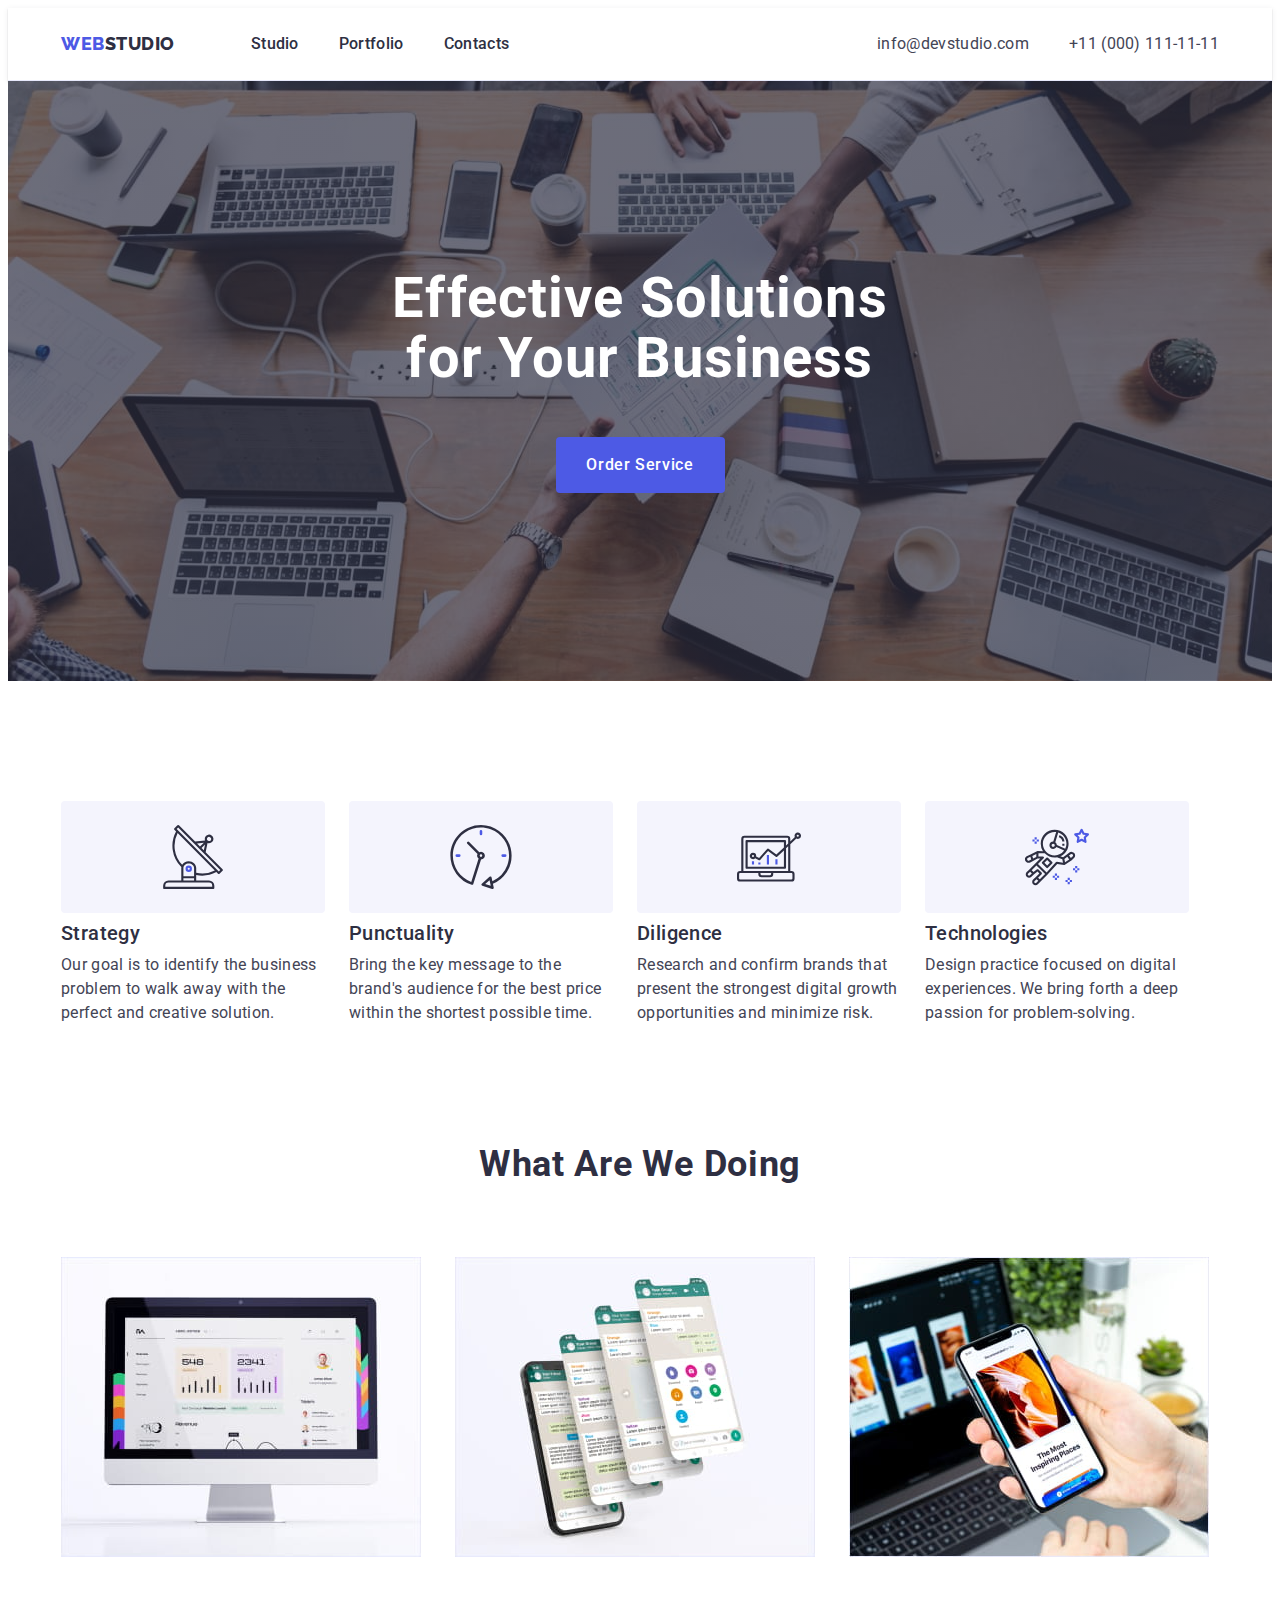
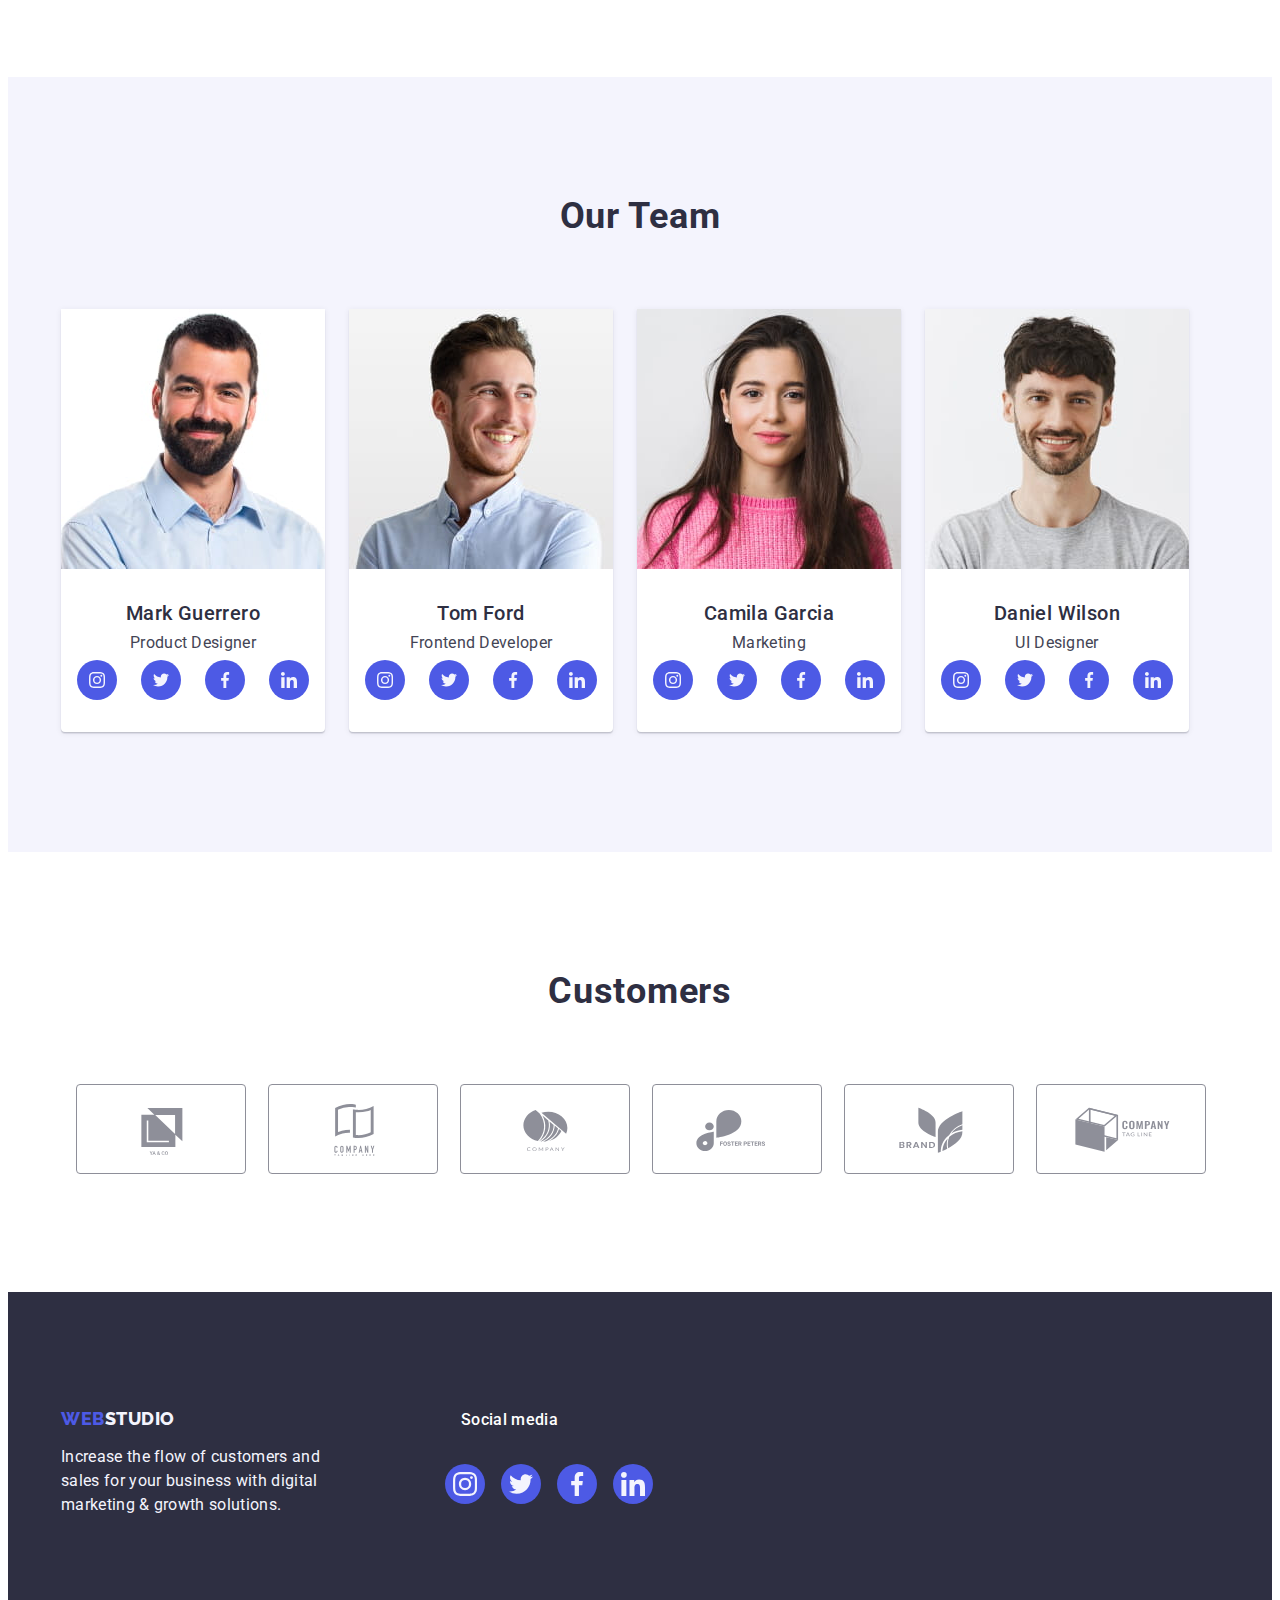
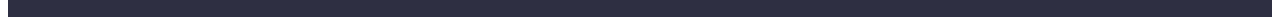
==== commit 560f34de: "update13" ====
--- a/index.html
+++ b/index.html
@@ -453,8 +453,8 @@
           </p>
         </div>
         <div>
-          <p class="footer-social">Social media </p>
-          <ul class="social-list">
+          <p class="footer-social">Social media</p>
+          <ul class="footer-social-list">
             <li class="socials-item">
               <a
                 class="socials-link link footer-socials-link"
@@ -463,7 +463,7 @@
                 rel="noopener noreferrer"
                 aria-label="Instagram"
               >
-                <svg class="team-social-icon" width="16" height="16">
+                <svg class="team-social-icon" width="24" height="24">
                   <use href="./images/icons.svg#instagram"></use>
                 </svg>
               </a>
@@ -476,7 +476,7 @@
                 rel="noopener noreferrer"
                 aria-label="Twitter"
               >
-                <svg class="team-social-icon" width="16" height="16">
+                <svg class="team-social-icon" width="24" height="24">
                   <use href="./images/icons.svg#twitter"></use>
                 </svg>
               </a>
@@ -489,7 +489,7 @@
                 rel="noopener noreferrer"
                 aria-label="Facebook"
               >
-                <svg class="team-social-icon" width="16" height="16">
+                <svg class="team-social-icon" width="24" height="24">
                   <use href="./images/icons.svg#facebook"></use>
                 </svg>
               </a>
@@ -502,7 +502,7 @@
                 rel="noopener noreferrer"
                 aria-label="Linkedin"
               >
-                <svg class="team-social-icon" width="16" height="16">
+                <svg class="team-social-icon" width="24" height="24">
                   <use href="./images/icons.svg#linkedin"></use>
                 </svg>
               </a>
--- a/css/styles.css
+++ b/css/styles.css
@@ -509,15 +509,16 @@
   letter-spacing: 0.02em;
   color: var(--main-bg-cl);
   padding: 16px;
+  margin-bottom: 16px;
 }
 
 .footer-container {
   display: flex;
-  gap: 120px;
   align-items: baseline;
 }
 
 .footer-info {
+  margin-right: 120px;
 }
 
 .customers-section {
@@ -578,9 +579,14 @@
   margin-bottom: 72px;
   font-weight: 700;
   font-size: 36px;
-  line-height: 1.11;
   text-align: center;
   letter-spacing: 0.02em;
   text-transform: capitalize;
   color: var(--subtitle-cl);
 }
+
+.footer-social-list {
+  display: flex;
+  gap: 16px;
+  justify-content: center;
+}
